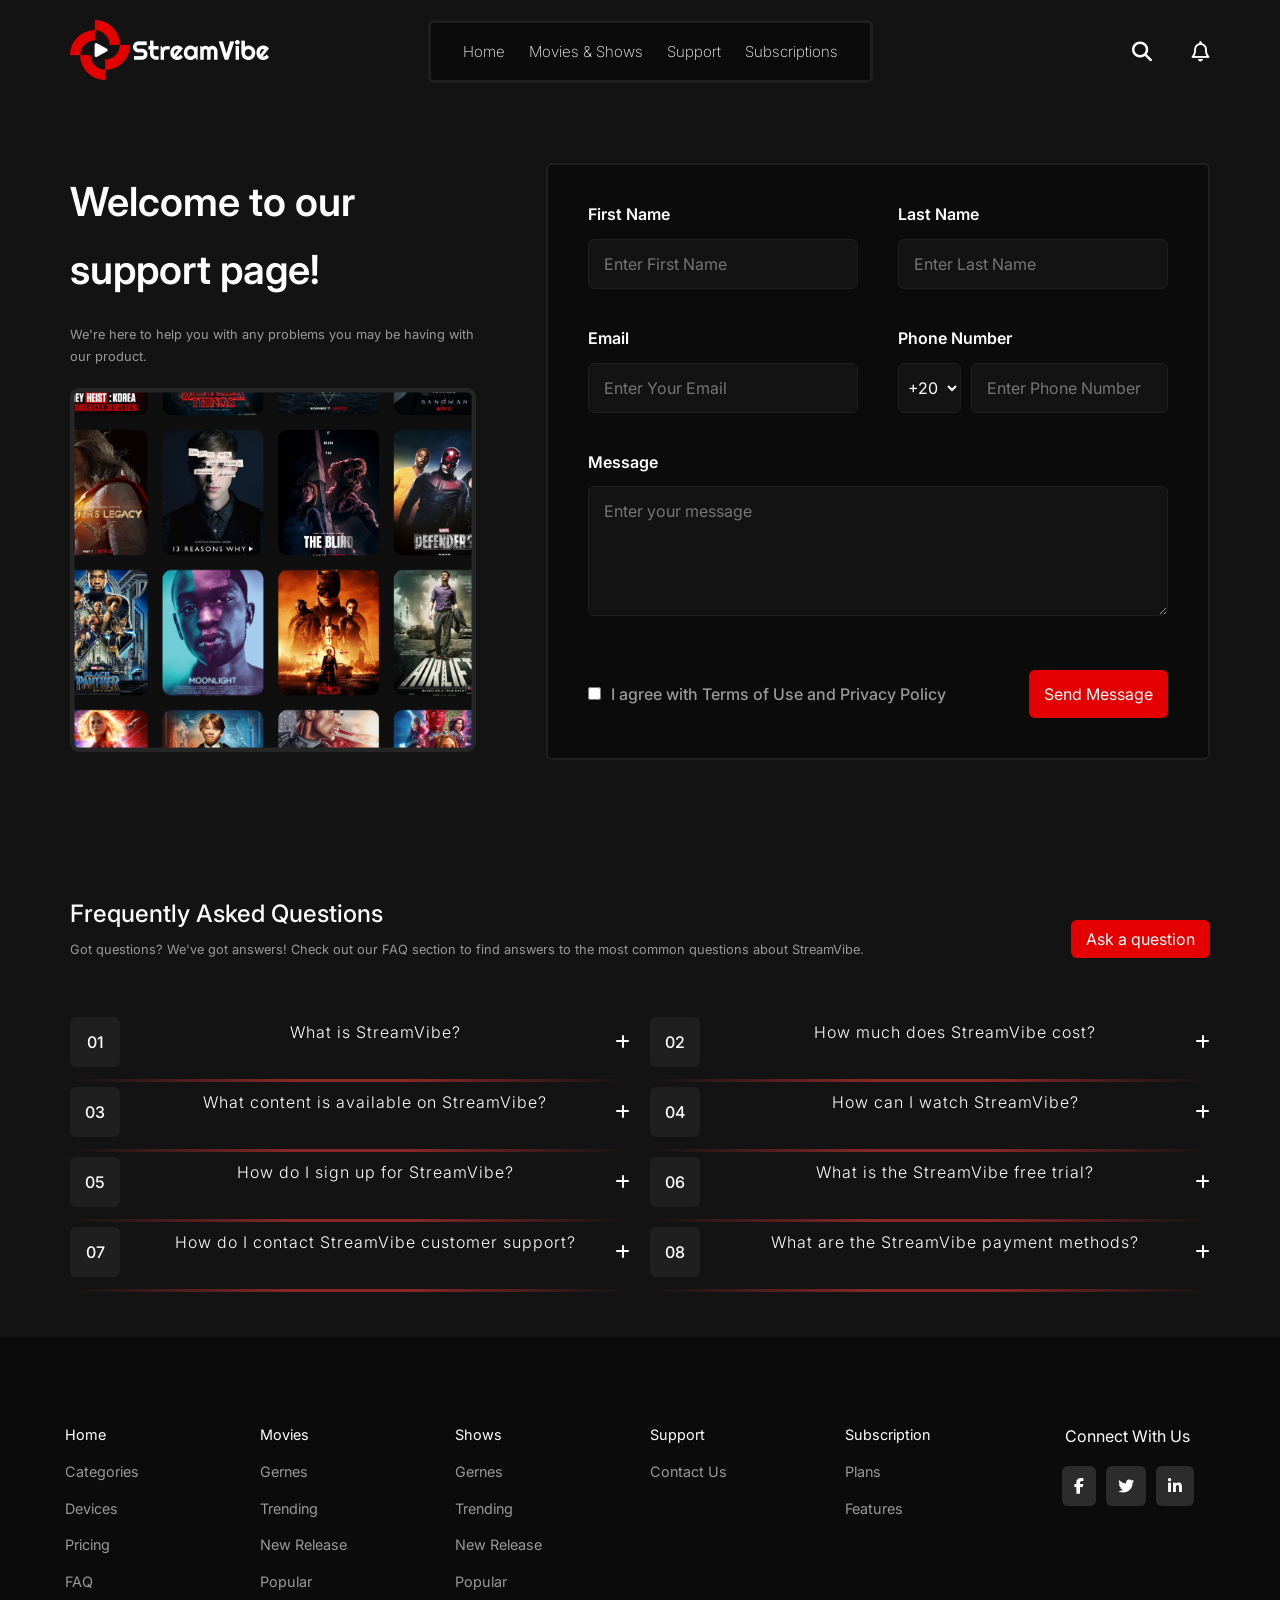
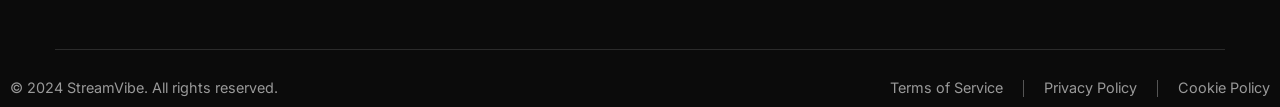
==== support.html @ f5688e4b "files added" ====
<!DOCTYPE html>
<html lang="en">
<head>
    <meta charset="UTF-8">
    <meta name="viewport" content="width=device-width, initial-scale=1.0">
    <title>Suppoert</title>
    <link rel="stylesheet" href="css/normalize.css">
    <link rel="stylesheet" href="css/all.min.css">
    <link rel="stylesheet" href="css/website.css">
    <link rel="preconnect" href="https://fonts.googleapis.com">
<link rel="preconnect" href="https://fonts.gstatic.com" crossorigin>
<link href="https://fonts.googleapis.com/css2?family=Bai+Jamjuree:ital,wght@0,200;0,300;0,400;0,500;0,600;0,700;1,200;1,300;1,400;1,500;1,600;1,700&family=Cairo:wght@200..1000&family=Inter:ital,opsz,wght@0,14..32,100..900;1,14..32,100..900&family=Jomhuria&family=Open+Sans:ital,wght@0,300..800;1,300..800&family=Outfit:wght@100..900&family=Work+Sans:ital,wght@0,100..900;1,100..900&family=Young+Serif&display=swap" rel="stylesheet">
</head>
<body>
    <header class="showes">
        <div class="container">
            <div class="logo">
                <img src="imgs.home&movies/Logo.png" alt="">
            </div>
            <nav>
                <i class="fa-solid fa-bars menu-toggle"></i>
                <ul class="open nav-menu">
                        <i class="fa-solid fa-magnifying-glass"></i>
                        <i class="fa-regular fa-bell"></i>
                    <li><a href="index.html">Home</a></li>
                    <li><a href="showes.html">Movies & Shows</a></li>
                    <li><a href="support.html">Support</a></li>
                    <li><a href="subscribe.html">Subscriptions</a></li>
                </ul>
            </nav>
            <div class="icons">
                <i class="fa-solid fa-magnifying-glass"></i>
                <i class="fa-regular fa-bell"></i>
            </div>
        </div>
    </header>
    <div class="form-pak">
        <div class="container">
            <div class="box-form">
                <h2>Welcome to our support page!</h2>
                <p>We're here to help you with any problems you may be having with our product.</p>
                <img src="images/Sub Container (1).png" alt="">
            </div>
            <div class="form">
                <form action="">
                    <div class="input">
                        <label for="first">First Name</label>
                        <input id="first" type="text" placeholder="Enter First Name">
                    </div>
                    <div class="input">
                        <label for="last">Last Name</label>
                        <input id="last" type="text" placeholder="Enter Last Name">
                    </div>
                    <div class="input">
                        <label for="email">Email</label>
                        <input id="email" type="email" placeholder="Enter Your Email">
                    </div>
                    <div class="input">
                        <label for="phone">Phone Number</label>
                        <div class="tel">
                            <select name="" id="tel">
                                <option value="+20">+20</option>
                                <option value="+1">+1</option>
                                <option value="+44">+44</option>
                                <option value="+33">+33</option>
                                <option value="+49">+49</option>
                                <option value="+81">+81</option>
                            </select>
                            <input id="phone" type="tel" placeholder="Enter Phone Number">
                        </div>
                    </div>
                    <div class="input message">
                        <label for="message">Message</label>
                        <textarea id="message" placeholder="Enter your message"></textarea>
                    </div>
                </form>
                <div class="send">
                    <div class="input">
                        <input type="checkbox" id="checkbox">
                        <label for="checkbox">I agree with Terms of Use and Privacy Policy</label>
                    </div>
                    <button type="submit">Send Message</button>
                </div>
            </div>
        </div>
    </div>
    <div class="asked sup-ask">
        <div class="container">
            <div class="s-container">
                <div class="text">
                    <h3>Frequently Asked Questions</h3>
                    <p>Got questions? We've got answers! Check out our FAQ section to find answers to the most common questions about StreamVibe.</p>
                </div>
                <div class="ask">
                    <a href="">Ask a question</a>
                </div>
            </div>
            <div class="questions">
                <div class="q-box">
                    <div class="info">
                        <h4>What is StreamVibe?</h4>
                        <p>StreamVibe is a streaming service that allows you to watch movies and shows on demand.</p>
                    </div>
                    <div class="icon">
                        <i class="fa-solid fa-plus"></i>
                    </div>
                </div>
                <div class="q-box">
                    <div class="info">
                        <h4>How much does StreamVibe cost?</h4>
                        <p>StreamVibe is a streaming service that allows you to watch movies and shows on demand.</p>
                    </div>
                    <div class="icon">
                        <i class="fa-solid fa-plus"></i>
                    </div>
                </div>
                <div class="q-box">
                    <div class="info">
                        <h4>What content is available on StreamVibe?</h4>
                        <p>StreamVibe is a streaming service that allows you to watch movies and shows on demand.</p>
                    </div>
                    <div class="icon">
                        <i class="fa-solid fa-plus"></i>
                    </div>
                </div>
                <div class="q-box">
                    <div class="info">
                        <h4>How can I watch StreamVibe?</h4>
                        <p>StreamVibe is a streaming service that allows you to watch movies and shows on demand.</p>
                    </div>
                    <div class="icon">
                        <i class="fa-solid fa-plus"></i>
                    </div>
                </div>
                <div class="q-box">
                    <div class="info">
                        <h4>How do I sign up for StreamVibe?</h4>
                        <p>StreamVibe is a streaming service that allows you to watch movies and shows on demand.</p>
                    </div>
                    <div class="icon">
                        <i class="fa-solid fa-plus"></i>
                    </div>
                </div>
                <div class="q-box">
                    <div class="info">
                        <h4>What is the StreamVibe free trial?</h4>
                        <p>StreamVibe is a streaming service that allows you to watch movies and shows on demand.</p>
                    </div>
                    <div class="icon">
                        <i class="fa-solid fa-plus"></i>
                    </div>
                </div>
                <div class="q-box">
                    <div class="info">
                        <h4>How do I contact StreamVibe customer support?</h4>
                        <p>StreamVibe is a streaming service that allows you to watch movies and shows on demand.</p>
                    </div>
                    <div class="icon">
                        <i class="fa-solid fa-plus"></i>
                    </div>
                </div>
                <div class="q-box">
                    <div class="info">
                        <h4>What are the StreamVibe payment methods?</h4>
                        <p>StreamVibe is a streaming service that allows you to watch movies and shows on demand.</p>
                    </div>
                    <div class="icon">
                        <i class="fa-solid fa-plus"></i>
                    </div>
                </div>
            </div>
        </div>
    </div>
    <footer>
        <div class="container">
            <div class="links">
                <a class="active" href="index.html">Home</a>
                <a href="categories.html">Categories</a>
                <a href="devices.html">Devices</a>
                <a href="pricing.html">Pricing</a>
                <a href="faq.html">FAQ</a>
            </div>
            <div class="links">
                <a class="active" href="page0.html">Movies</a>
                <a href="genres.html">Gernes</a>
                <a href="trending.html">Trending</a>
                <a href="new-releases.html">New Release</a>
                <a href="popular.html">Popular</a>
            </div>
            <div class="links">
                <a class="active" href="showes.html">Shows</a>
                <a href="genres.html">Gernes</a>
                <a href="trending.html">Trending</a>
                <a href="new-releases.html">New Release</a>
                <a href="popular.html">Popular</a>
            </div>
            <div class="links">
                <a class="active" href="support.html">Support</a>
                <a href="support.html">Contact Us</a>
            </div>
            <div class="links">
                <a class="active" href="subscribe.html">Subscription</a>
                <a href="plans.html">Plans</a>
                <a href="features.html">Features</a>
            </div>
            <div class="social">
                <p>Connect With Us</p>
                <div class="social-links">
                    <a href=""><i class="fa-brands fa-facebook-f"></i></a>
                    <a href=""><i class="fa-brands fa-twitter"></i></a>
                    <a href=""><i class="fa-brands fa-linkedin-in"></i></a>
                </div>
            </div>
        </div>
        <div class="last-line">
            <div class="text">
                <p>© 2024 StreamVibe. All rights reserved.</p>
            </div>
            <div class="policy">
                <a href="">Terms of Service</a>
                <a href="">Privacy Policy</a>
                <a href="">Cookie Policy</a>
            </div>
        </div>
    </footer>
</body>
<script src="js/main.js"></script>

</html>
---- css/website.css ----
:root {
  --background: #131313;
  --button: #e50000;
  --secondry: #1f1f1f;
  --footer: #0b0b0b;
  --padding-top: 80px;
}
* {
  box-sizing: border-box;
  margin: 0;
  padding: 0;
  
}
body {
  overflow-x: hidden;
  background-color: var(--background);
  min-height: 100vh;
  font-family: "Inter", sans-serif;
}
a {
  text-decoration: none;
}
ul {
  list-style: none;
  margin: 0;
  padding: 0;
}
html {
  scroll-behavior: smooth;
}
.container {
  padding-left: 15px;
  padding-right: 15px;
  margin-left: auto;
  margin-right: auto;
}

@media (min-width: 768px) {
  .container {
    max-width: 750px;
  }
}

@media (min-width: 992px) {
  .container {
    max-width: 970px;
  }
}

@media (min-width: 1200px) {
  .container {
    max-width: 1170px;
  }
}
/* header */
header {
  background-image: url(/imgs.home&movies/Sub\ Container\ \(1\).png);
  min-height: 100vh;
  background-size: cover;
  position: relative;
}
header.showes {
  background-image: none;
  min-height: auto;
  height: auto;
}
header::before {
  content: "";
  position: absolute;
  top: 50%;
  left: 50%;
  transform: translate(-50%, -50%);
  background-image: url(/imgs.home&movies/center.png);
  background-size: cover;
  width: 400px;
  height: 400px;
  animation: rotater infinite 5s linear;
}
header.showes::before {
  display: none;
}
header .container {
  display: flex;
  align-items: center;
  justify-content: space-between;
  flex-wrap: wrap;
  gap: 40px;
}

header .logo {
  margin-top: 20px;
  cursor: pointer;
}

header nav ul {
  background-color: var(--footer);
  display: flex;
  justify-content: center;
  justify-self: center;
  align-items: center;
  margin-top: 20px;
  padding: 10px 20px;
  margin-right: 100px;
  margin-top: 20px;
  border: 3px solid var(--secondry);
  border-radius: 6px;
}
header nav ul li {
  border-radius: 6px;
}

header nav ul li a {
  display: block;
  color: white;
  font-weight: 200;
  font-size: 15px;
  transition: all 0.3s ease;
  padding: 10px 12px;
}
header nav ul li:hover {
  background-color: var(--secondry);
}
header .icons {
  display: flex;
  gap: 40px;
  margin-top: 20px;
  color: white;
  font-size: 20px;
  cursor: pointer;
}
header nav i {
  display: none !important;
}
@media (max-width: 992px) {
  header .container {
    justify-content: center;
    flex-wrap: nowrap;
  }

  header nav ul {
    margin-right: 0;
  }
  header nav ul li a {
    font-size: 13px;
    padding: 5px 8px;
  }
  header .icons {
    font-size: 15px;
    gap: 20px;
  }
}
@media (max-width: 767px) {
  header::before {
    width: 250px;
    height: 250px;
  }
  header .container {
    justify-content: space-between;
    gap: 0;
  }

  header nav i.menu-toggle {
    display: block !important;
    color: white;
    font-size: 24px;
    cursor: pointer;
    background-color: #181717;
    padding: 10px 12px;
    border: 2px solid #444;
    border-radius: 6px;
  }
  header nav i.menu-toggle:hover {
    background-color: #1f1f1f;
  }
  header nav ul i {
    display: flex !important ;
    color: white;
    margin-top: 10px;
    padding-bottom: 20px;
    cursor: pointer;
    font-size: 20px;
  }

  header nav ul.open {
    padding: 0;
  }
  header nav ul.nav-menu {
    display: none;
    position: absolute;
    top: 70px;
    right: 15px;
    flex-direction: column;
    background-color: var(--footer);
    border: 3px solid var(--secondry);
    border-radius: 6px;
    margin: 0;
  }
  header nav ul.nav-menu li:not(:last-child) {
    border-bottom: 2px solid #444;
  }
  header nav ul.nav-menu li {
    text-align: center;
    width: 100%;
    margin: 0;
    padding: 15px 5px;
    border-radius: 0;
  }

  header nav ul.nav-menu li a {
    padding: 10px 16px;
    font-size: 1.2rem;
  }

  header nav ul.nav-menu.active {
    z-index: 10;
    display: flex;
  }

  header .icons {
    display: none;
  }

  header nav ul {
    margin-right: 0;
  }
}
@media (max-width: 400px) {
  header::before {
    animation: none;
  }
}
/* landing */
.landing {
}
.landing .container {
  text-align: center;
  height: 100px;
  /* min-width: 300px; */
}
.landing h2 {
  color: white;
  font-size: 36px;
  letter-spacing: 2px;
  font-weight: 500;
  margin: 0 auto 10px;
  text-wrap: nowrap;
}
.landing p {
  color: #999999;
  font-size: 0.8rem;
  width: 800px;
  line-height: 1.4;
  margin: 0 auto;
}
.btn {
  display: inline-flex;
  background-color: var(--button);
  padding: 10px 14px;
  margin: 10px auto;
  border-radius: 6px;
  gap: 10px;

  i {
    color: white;
  }
  a {
    color: white;
    letter-spacing: 1px;
  }
}

@media (max-width: 950px) {
  .landing h2 {
    text-wrap: wrap;
  }
  .landing p {
    width: 700px;
    font-size: 0.7rem;
  }
}
@media (max-width: 768px) {
  .landing .container {
  }
  .landing p {
    width: 500px;
    font-size: 0.75rem;
  }
  .landing h2 {
    font-size: 28px;
  }
}
@media (max-width: 550px) {
  .landing .container {
    height: 250px;
  }
  .landing p {
    width: 100%;
    font-size: 0.8rem;
  }
  .btn {
    width: 150px;
    a {
      font-size: 0.7rem;
    }
    i {
      font-size: 1rem;
    }
  }
}

/* categories */

.categories {
  padding-top: 150px;
}
.categories .explore {
  display: flex;
  justify-content: space-between;
  align-items: center;
}
.categories .explore .text {
  color: white;

  h3 {
    font-size: 1.5rem;
    margin-bottom: 10px;
  }
  p {
    color: #999999;
    font-size: 1rem;
  }
}
.categories .explore .controls {
  display: flex;
  gap: 5px;
  align-items: center;
  i {
    color: white;
    background-color: #444;
    padding: 7px;
    border-radius: 6px;
    transition: all 0.3s ease;
  }
  i:hover {
    color: var(--button);
    background-color: #1f1f1f;
  }
  span {
    display: flex;
    justify-content: center;
    align-items: center;
    width: 15px;
    height: 3px;
    background-color: #555;
    border-radius: 2px;
  }
  .dot.active {
    background-color: #e50000;
  }
}
.categories .slider-viewport {
  padding-top: var(--padding-top);
  width: 100%;
  overflow: hidden;
}
.categories .slider-viewport .wrapper {
  display: flex;
  transition: transform 0.4s ease;
}
.categories .slider-viewport .wrapper .cat-slider {
  min-width: 100%;
  display: grid;
  grid-template-columns: repeat(auto-fill, minmax(150px, 1fr));
  gap: 50px;

  .card {
    height:fit-content;
    background-color: var(--secondry);
    padding: 15px 10px;
    border-radius: 6px;
    border: 2px solid #2b2b2b;
    cursor: pointer;
    transition: transform 0.3s ease;
    .info {
      margin-top: 10px;
      display: flex;
      justify-content: space-between;
      align-items: center;
      color: white;
      transition: all 0.5s ease;
      h4,
      i {
        font-size: 0.9rem;
      }
      h4 {
        font-weight: 400;
      }
    }
  }
  .card img {
    width: 100%;
    max-height:197px;
    object-fit: cover;
    border-radius: 6px;
    opacity: 0.6;
    transition: opacity 0.3s ease;
  }
  .card:hover {
    transform: translateY(-10px);
    img {
      opacity: 1;
    }
  }
  .card .info:hover {
    transform: translateX(7px);
  }
}
.popular .categories .slider-viewport .wrapper .cat-slider .card .info {
  p {
    background-color: var(--button);
    padding: 5px 10px;
    border-radius: 6px;
    font-size:.8rem;
    text-transform:capitalize;
  }
  h4 {
    font-weight: 500;
    margin-top:5px;
  }
}
.trend .categories .slider-viewport .wrapper .cat-slider .card .info {
  .time , .veiw {
    display:flex;
    align-items:center;
    gap:3px;
    background-color:var(--background) ;
    padding:5px 10px;
    border-radius:40px;
    border: 1px solid #2b2b2b;
    span {
      color:#999999;
      font-size: 0.65rem;
      font-weight:500;
    }
    svg {
      width:18px !important;
      height: 18px !important;
    }
  }
}
.new .categories .slider-viewport .wrapper .cat-slider .card .info {
  display: block;
  text-align:center;
  p {
    color:#999999;
    font-size:.65rem;
    padding:5px 10px ;
    background-color:var(--background);
    border:1px solid #2b2b2b;
    border-radius:40px;
  }
}
.must-watch .categories .slider-viewport .wrapper .cat-slider .card .info {
  .time , .rate {
    display:flex;
    align-items:center;
    gap:3px;
    background-color:var(--background) ;
    padding:5px 10px;
    border-radius:40px;
    border: 1px solid #2b2b2b;
    span {
      color:#999999;
      font-size: 0.6rem;
      font-weight:500;
    }
  }
  .time svg {
    width:15px !important;
    height: 15px !important;
  }
   .rate svg {
    width:45px !important;
    height: 15px !important;
  }
}
@media (max-width: 992px) {
  .categories .explore {
    flex-direction: column;
    align-items: center;
    gap: 16px;
    .text {
      text-align: center;
    }
    .controls {
      i {
        font-size: 30px;
      }
      .dot {
        width: 150px;
      }
    }
  }

  .categories .slider-viewport {
    padding-top: 24px;
  }

  .categories .slider-viewport .wrapper .cat-slider {
    grid-template-columns: repeat(2, minmax(0, 1fr));
    gap: 24px;
  }
}

@media (max-width: 576px) {
  .categories .container {
    padding-inline: 12px;
  }

  .categories .explore h3 {
    font-size: 1.1rem;
  }

  .categories .explore p {
    font-size: 0.85rem;
  }

  .categories .explore .controls {
    align-self: stretch;
    justify-content: space-between;
  }

  .categories .slider-viewport .wrapper .cat-slider {
    grid-template-columns: 1fr;
    gap: 16px;
  }

  .categories .explore .controls i {
    padding: 5px;
    font-size: 1.5rem;
  }

  .categories .explore .controls .dot {
    width: 100px;
  }
}

/* experience */
.experience {
  padding-top: var(--padding-top);
}
.experience h3 {
  color: white;
  font-size: 1.5rem;
  margin-bottom: 20px;
}
.experience p.first {
  color: #999999;
  font-size: 0.8rem;
  line-height: 1.6;
  max-width: 800px;
  margin-bottom: 20px;
}
.experience .devices {
  display: grid;
  grid-template-columns: repeat(auto-fill, minmax(300px, 1fr));
  gap: 20px;
  margin-top: 90px;
}
.experience .devices .device {
  background: radial-gradient(
    circle at top right,
    rgba(150, 0, 0, 0.15) 0%,
    rgba(0, 0, 0, 1) 35%,
    rgba(0, 0, 0, 1) 90%
  );
  border-radius: 6px;
  display: flex;
  flex-direction: column;
  justify-content: flex-start;
  height: 180px;
  border: 1px solid #2b2b2b;
  transition: all 0.8s ease;
}
.experience .devices .device .icon-label {
  display: flex;
  align-items: center;
  gap: 15px;
  padding: 20px;
  h4 {
    color: white;
  }
  svg {
    background-color: var(--secondry);
    padding: 5px;
    border-radius: 6px;
  }
}
.experience .devices .device p {
  color: #999999;
  padding: 20px;
  font-size: 0.8rem;
}
.experience .devices .device:hover {
  transform: translateY(-10px);
  background:
    /* طبقة لمعان خفيفة */
    linear-gradient(
      135deg,
      rgba(255, 255, 255, 0.12) 0%,
      rgba(255, 255, 255, 0.02) 35%,
      rgba(0, 0, 0, 0) 60%
    ),
    linear-gradient(145deg, #02040a 0%, #050816 35%, #061a2e 70%, #000000 100%);
}
@media (max-width: 665px) {
  .experience .devices {
    grid-template-columns: 400px;
    justify-content: center;
  }
}
@media (max-width: 450px) {
  .experience .devices {
    grid-template-columns: 1fr;
    justify-content: center;
  }
}

/* asked */
.asked {
  padding-top: var(--padding-top);
}
.asked .s-container {
  display: flex;
  justify-content: space-between;
  align-items: center;
}
.asked .s-container h3 {
  color: white;
  font-weight: 500;
  font-size: 1.5rem;
  margin-bottom: 15px;
}
.asked .s-container p {
  color: #999999;
  font-size: 0.8rem;
  margin-bottom: 20px;
}
.asked .s-container .ask a {
  display: flex;
  align-items: center;
  justify-content: center;
  background-color: var(--button);
  color: white;
  padding: 10px 15px;
  border-radius: 6px;
  cursor: pointer;
  transition: 0.5s ease;
}
.asked .s-container .ask a:hover {
  background-color: #af0101;
}
@media (max-width: 992px) {
  .asked .s-container .text {
    max-width: 500px;
  }
}
@media (max-width: 768px) {
  .asked .s-container {
    flex-direction: column;
    text-align: center;
    gap: 20px;
    .ask a {
      margin-bottom: 10px;
    }
  }
}
.questions {
  padding-top: 40px;
  display: grid;
  grid-template-columns: repeat(auto-fill, minmax(400px, 1fr));
  gap: 20px;
}
.questions .q-box {
  display: flex;
  justify-content: space-between;
  align-items: center;
  counter-increment: ask;
  position: relative;
}
.questions .q-box h4 {
  color: white;
  font-size: 1rem;
  font-weight: 300;
  letter-spacing: 1px;
  margin-bottom: 20px;
}
.questions .q-box p {
  color: #999999;
  font-size: 0.8rem;
  line-height: 1.6;
  max-width: 400px;
  display: none;
  transition: display 0.5s ease;
}
.questions .q-box::before {
  content: "0" counter(ask);
  display: flex;
  justify-content: center;
  align-items: center;
  width: 30px;
  height: 30px;
  color: white;
  font-weight: 500;
  margin-right: 15px;
  background-color: var(--secondry);
  padding: 10px;
  border-radius: 6px;
}
.questions .q-box .icon i {
  color: white;
  cursor: pointer;
}
.questions .q-box::after {
  content: "";
  position: absolute;
  left: 0;
  bottom: -15px;
  width: 100%;
  height: 3px;
  background: linear-gradient(
    90deg,
    rgba(255, 0, 0, 0) 0%,
    rgba(255, 60, 60, 0.5) 40%,
    rgba(255, 60, 60, 0.5) 60%,
    rgba(255, 0, 0, 0) 100%
  );
}
@media (max-width: 992px) {
  .questions {
    grid-template-columns: repeat(auto-fill, minmax(300px, 1fr));
    justify-content: center;
  }
}
@media (max-width: 600px) {
  .questions {
    grid-template-columns: 1fr;
    justify-content: center;
  }
}

/* plans */
.choose-plan {
  padding-top: var(--padding-top);
}
.s_container {
  display: flex;
  justify-content: space-between;
  align-items: center;
  gap: 30px;
}
.s_container .text h3 {
  color: white;
  font-size: 1.5rem;
  font-weight: 500;
  padding-bottom: 20px;
}
.s_container .text p {
  color: #999999;
  font-size: 0.9rem;
  line-height: 1.6;
  max-width: 100%;
}
.s_container .mon-yer {
  display: flex;
  gap: 10px;
  background-color: rgb(14, 14, 14);
  color: white;
  padding: 10px 15px;
  border-radius: 6px;
  border: 1px solid #323232;
}
.s_container .mon-yer p {
  padding: 7px 14px;
  cursor: pointer;
}
p.active {
  background-color: var(--secondry);
  border-radius: 6px;
}
.plans {
  display: grid;
  grid-template-columns: repeat(auto-fill, minmax(300px, 1fr));
  gap: 20px;
}
.plans .plan {
  margin-top: 30px;
  perspective: 1000px;
  height: 300px;
  margin-bottom: 30px;
}
.plan-inner {
  position: relative;
  width: 100%;
  height: 100%;
  transform-style: preserve-3d;
  transition: transform 0.6s ease;
}
.plan-inner .front {
  background-color: #1a1a1a;
}
.plan-inner .back {
  background-color: var(--secondry);
}
.plan-inner .front,
.plan-inner .back {
  position: absolute;
  inset: 0; /* top/right/bottom/left = 0 */
  backface-visibility: hidden;
  padding: 20px;
  box-sizing: border-box;
  display: flex;
  flex-direction: column;
  gap: 20px;
  h4 {
    color: white;
    font-weight: 500;
    font-size: 1.3rem;
  }
  p {
    color: #999999;
    font-size: 0.8rem;
    line-height: 1.6;
    flex-grow: 1;

    span {
      color: white;
      font-size: 1.3rem;
    }
  }
  .choose {
    display: flex;
    justify-content: space-evenly;
    align-items: center;

    /* links */
    a:first-child {
      color: white;
      background-color: #151515;
      padding: 10px 7px;
      border-radius: 6px;
      border: 1px solid #444;
      transition: all 0.3s ease;
    }
    a:first-child:hover {
      background-color: var(--secondry);
    }
    a:last-child {
      background-color: var(--button);
      padding: 10px 5px;
      color: white;
      border-radius: 6px;
      display: flex;
      transition: all 0.3s ease;
    }
    a:last-child:hover {
      background-color: #af0101;
    }
  }
}
.plan-inner .back {
  transform: rotateY(180deg);
  /* عشان يبقى معموله فليب عطول ورا  */
}
.plan-inner.flipped {
  transform: rotateY(180deg);
  /* الكلاس اللى هيتضاف لما ادوس على الزرار */
}

@media (max-width: 665px) {
  .s_container {
    flex-direction: column;
    text-align: center;
    margin-bottom: 30px;
  }
  .plans {
    grid-template-columns: 400px;
    justify-content: center;
  }
}
@media (max-width: 450px) {
  .plans {
    grid-template-columns: 1fr;
    .plan {
      height: 350px;
    }
  }
  .choose {
    flex-direction: column;
    gap: 10px;
  }
}

/* free trial */
.free {
  padding-top: var(--padding-top);
  padding-bottom: var(--padding-top);

}
.trial {
  background-image: url(/imgs.home&movies/888.png);
  background-size: cover;
  height: 180px;
  display: flex;
  justify-content: space-evenly;
  align-items: center;
  width: 100%;
  padding: 20px;
  border: 1px solid #2b2b2b;
  border-radius: 8px;
}
.trial .text {
  color: white;
  h3 {
    font-size: 2rem;
    font-weight: 500;
    margin-bottom: 10px;
  }
  p {
    color: #999999;
    font-size: 0.9rem;
  }
}
.trial .start {
  background-color: var(--button);
  width: fit-content;
  padding: 10px 15px;
  border-radius: 6px;
  transition: all 0.3s ease;
  a {
    color: white;
    display: flex;
  }
}
.trial .start:hover {
  background-color: #af0101;
}
@media (max-width: 992px) {
  .trial {
    flex-direction: column;
  }
}
@media (max-width: 500px) {
  .trial {
    flex-direction: column;
    align-items: center;
    height: 100%;
    .text h3 {
      font-size: 1.5rem;
    }
    .text p {
      font-size: 0.8rem;
    }
    .start {
      padding: 5px 10px;
      margin-top: 10px;
      width: fit-content;
      a {
        font-size: 0.8rem;
      }
    }
  }
}

/* footer */
footer {
  background-color: var(--footer);
  padding-top: var(--padding-top);
}
footer .container {
  padding: 10px;
  display: grid;
  grid-template-columns: repeat(auto-fill, minmax(150px, 1fr));
  gap: 20px;
  position: relative;
}
footer .container::after {
  content: "";
  position: absolute;
  width: 100%;
  height: 1px;
  background-color: #2b2b2b;
  bottom: -50px;
}
footer .container .links {
  display: flex;
  flex-direction: column;
  gap: 20px;
  a.active {
    color: white;
  }
  a {
    color: #999999;
    font-size: 0.9rem;
  }
}
footer .container .social {
  display: flex;
  flex-direction: column;
  align-items: center;
  gap: 20px;
  p {
    color: white;
  }
  .social-links {
    display: flex;
    gap: 10px;
    i {
      color: white;
      background-color: #2c2c2c;
      padding: 12px;
      border-radius: 6px;
      transition: all 0.3s ease;
    }
  }
}
footer .container .social .social-links .fa-facebook-f:hover {
  background-color: #3b5998;
}
footer .container .social .social-links .fa-twitter:hover {
  background-color: #1da1f2;
}
footer .container .social .social-links .fa-linkedin-in:hover {
  background-color: #0077b5;
}

@media (max-width: 1115px) {
  footer .container {
    grid-template-columns: repeat(auto-fill, minmax(300px, 1fr));
  }
}
@media (max-width: 655px) {
  footer .container {
    grid-template-columns: repeat(auto-fill, minmax(150px, 1fr));
  }
}
@media (max-width: 355px) {
  footer .container {
    grid-template-columns: 1fr;
    text-align: center;
  }
}

/* last line */
.last-line {
  padding-top: var(--padding-top);
  display: flex;
  justify-content: space-between;
  padding-bottom: 10px;
  margin: 0 10px;
  .text {
    color: #999999;
    font-size: 0.9rem;
  }
  .policy {
    display: flex;
    gap: 20px;
    a {
      color: #999999;
      font-size: 0.9rem;
    }
  }
  .policy a:nth-child(2),
  .policy a:nth-child(3) {
    border-left: 1px solid #555;
    padding-left: 20px;
  }
}
@media (max-width: 600px) {
  .last-line {
    flex-direction: column;
    gap: 20px;
  }
}

/* second page */
/* hero */
.hero {
  padding-top: var(--padding-top);
}
.hero .container {
  position: relative;
  /* width: 100%; */
  display: flex;
  justify-content: center;
}
.hero-slider {
  overflow: hidden;
  width: 100%;
  height: 100vh;
}
.hero-wrapper {
  display: flex;
  width: 100%;
  height: 100%;
  transition: transform 0.5s ease;
}
.hero-wrapper .slide {
  flex: 0 0 100%;
  height: 100%;
  position: relative;
}
.hero-wrapper .slide img {
  width: 100%;
  height: 100%;
  object-fit: cover;
}

.hero .slide .content {
  position: absolute;
  bottom: 50px;
  left: 50%;
  transform: translateX(-50%);
  width: 90%;
  max-width: 900px;
  text-align: center;
  display: flex;
  flex-direction: column;
  align-items: center;
  justify-content: center;
}
.hero .slide .content h2 {
  color: white;
  font-size: 2rem;
  margin-bottom: 10px;
  font-weight: 500;
}
.hero .slide .content p {
  color: #999999;
  font-size: 0.9rem;
  line-height: 1.6;
}
.hero .slide .content .play {
  display: flex;
  align-items: center;
  gap: 15px;
  margin-top: 20px;
  margin-bottom: 20px;
  .btn {
    padding: 0;
  }
  a {
    display: flex;
    align-items: center;
    justify-content: center;
    background-color: var(--button);
    color: white;
    padding: 10px 15px;
    border-radius: 6px;
    transition: all 0.3s ease;
  }
  i {
    color: white;
    font-size: 15px;
    cursor: pointer;
    background-color: #151515;
    padding: 10px;
    border-radius: 6px;
    border: 1px solid #1d1d1d;
  }
}
.hero .arrows {
  position: absolute;
  bottom: 20px;
  width: 100%;
  display: flex;
  justify-content: space-around;
  i {
    color: white;
    background-color: #151515;
    padding: 10px;
    border-radius: 6px;
    border: 1px solid #1d1d1d;
    cursor: pointer;
  }
}
.hero .dots {
  display: flex;
  gap: 10px;
  justify-content: center;
  align-items: center;
  span {
    width: 15px;
    height: 3px;
    background-color: #555;
    border-radius: 2px;
  }
  span.active {
    background-color: #e50000;
  }
}
@media (max-width: 560px) {
  .hero .slide .content p {
    display: none;
  }
  .hero .slide .content h2 {
    font-size: 1.2rem;
    width: 100%;
  }
  .hero .slide .content .play {
    flex-direction: column;
    .btn a {
      font-size: 0.8rem;
      width: 100%;
    }
    .icons {
      display: flex;
      flex-direction: row !important;
      gap: 10px;
    }
  }
}

/* next page */

.movies {
  padding-top: var(--padding-top);
  padding-right: 20px;
  padding-left: 20px;
}
.movies .main {
  border-radius: 6px;
  border: 1px solid #2b2b2b;
  position: relative;
}
.movies .main .categories {
  padding: 60px 15px 30px;
}
.movies .main::before {
  content: "movies";
  position: absolute;
  text-align: center;
  display: flex;
  align-items: center;
  justify-content: center;
  width: 90px;
  height: 40px;
  background-color: var(--button);
  border-radius: 6px;
  color: white;
  top: -20px;
  left: 40px;
}

.Showes {
  padding-top: var(--padding-top);
    padding-right: 20px;
  padding-left: 20px;
}
.Showes .showes {
  border-radius: 6px;
  border: 1px solid #2b2b2b;
  position: relative;
}
.Showes .showes .categories {
  padding-top: 60px;
  padding-bottom: 30px;
}
.Showes .showes::before {
  content: "showes";
  position: absolute;
  text-align: center;
  display: flex;
  align-items: center;
  justify-content: center;
  width: 90px;
  height: 40px;
  background-color: var(--button);
  border-radius: 6px;
  color: white;
  top: -20px;
  left: 40px;
}

/* page0*/
.landing-0 {
  padding-top: var(--padding-top);
}
.landing-0 .container {
  text-align: center;
}
.kantara img {
  width: 100%;
  height: 100%;
  object-fit: cover;
  border-radius: 6px;
}
.kantara {
  position: relative;
}

.kantara .content {
  position: absolute;
  inset: auto 40px 40px 40px; /* بدل left و width */
  display: flex;
  flex-direction: column;
  align-items: center;
  gap: 12px;
  text-align: center;
}
.kantara .content h2 {
  color: white;
  font-size: 2rem;
  margin-bottom: 10px;
  font-weight: 500;
}
.kantara .content p {
  color: #999999;
  font-size: 0.9rem;
  line-height: 1.6;
}
.kantara .content .play {
  display: flex;
  align-items: center;
  gap: 15px;
  margin-top: 20px;
  margin-bottom: 20px;
  .btn {
    padding: 0;
  }
  a {
    display: flex;
    align-items: center;
    justify-content: center;
    background-color: var(--button);
    color: white;
    padding: 10px 15px;
    border-radius: 6px;
    transition: all 0.3s ease;
  }
  i {
    color: white;
    font-size: 15px;
    cursor: pointer;
    background-color: #151515;
    padding: 10px;
    border-radius: 6px;
    border: 1px solid #1d1d1d;
  }
}
@media (max-width: 600px) {
  .kantara img {
    height: 400px;
  }
  .kantara p {
    display: none;
  }
  .kantara h2 {
    font-size: 1rem;
    width: 100%;
  }
  .kantara .content .play {
    flex-direction: column;
    .btn a {
      font-size: 0.8rem;
      width: 100%;
    }
  }
}

/* Content */
.Content {
  padding-top:var(--padding-top) ;
}
.Content .container{
  display: flex;
  justify-content: space-around;
  gap: 40px;
}

.left .description{
  background-color: #1A1A1A;
  padding: 20px;
  border-radius: 6px;
  border: 0.5px solid #2b2b2b;
  h3{
    color: #999999;
    font-size: 0.8rem;
    line-height: 1.6;
    margin-bottom: 20px;
    font-weight: 400;
  }
  p{
    color: white;
    font-size: 1rem;
    font-weight: 400;
    line-height: 1.6;
  }
}
.cast{
  padding: 30px;
  background-color: #1A1A1A;
  margin-top: 10px;
    border: 0.5px solid #2b2b2b;
  border-radius: 6px;
  .head{
    display: flex;
    align-items: center;
    justify-content: space-between;
    h3{
      color: #999999;
      font-size: 0.9rem;
      line-height: 1.6;
      margin-bottom: 20px;
      font-weight: 400;
    }
    .arrows{
      display: flex;
      gap: 10px;
      i{
        color: white;
        background-color: #151515;
        padding: 10px;
        border-radius: 50%;
        border: 1px solid #2b2b2b;
        cursor: pointer;
      }
    }
  }
  .actors{
    text-align: center;
    padding-top: 10px;
    display: flex;
    justify-content: center;
    gap: 10px;
    flex-wrap: wrap;
    img{
      width: 80px;
    }
  }
}
.review{
    padding: 20px;
  background-color: #1A1A1A;
  margin-top: 10px;
    border: 0.5px solid #2b2b2b;
  border-radius: 6px;
  .f-line{
    display: flex;
    justify-content: space-between;
    align-items: center;
    h3{
      color: #999999;
      font-size: 1rem;
      line-height: 1.6;
      margin-bottom: 20px;
      font-weight: 400;
    }
    .add{
      background-color:#141414 ;
      padding: 12px;
      border: 1px solid #2b2b2b;
      border-radius: 6px;
      color: white;
    }
  }
 
}


.s-line {
  padding-top: 30px;
}
.s-slider{
  overflow: hidden;
}

.s-wrapper {
  display: flex;
  transition: transform 0.5s ease-in-out;
}

.cont {
  min-width: 100%;
  display: flex;
  justify-content: center;
  gap: 30px;
}


.box {
  max-width: 350px;
  flex: 1;
  background-color: #0F0F0F;
  border-radius: 6px;
  padding: 30px 10px;
  border: 1px solid #2b2b2b;
.name-rate {
  display: flex;
  justify-content: space-between;
  align-items: center;
  margin-bottom: 20px;
  .rate{
    background-color: #141414;
    padding: 5px 7px;
    border-radius: 20px;
    border: 1px solid #2b2b2b;
    display: flex;
    align-items: center;
    justify-content: center;
    gap: 5px;

    span{
      color: #999999;
      font-size: 0.9rem;
    }

    .stars i{
      color: #e50000;
    }

.four-half i:last-child{
  background: linear-gradient(to right, #e50000 50%, #ccc 50%);
  -webkit-background-clip: text;
  -webkit-text-fill-color: transparent;  }
.four i:last-child{
  color: #ccc;
 }
.three i:nth-child(4) , .three i:nth-child(5) {
  color: #ccc;
 }
}
.name{
   h3{
  color: white;
  font-weight:300;
  margin-bottom: 5px;
}
span{
  color: #999999;
  font-size: 0.9rem;
}
}
  
}
.text{
  p{
    color: #999999;
    font-size: 1rem;
    line-height: 1.6;
  }
}
}

.review .switch{
  padding-top: 40px;
  display: flex;
  justify-content: center;
  align-items: center;
  gap: 5px;
  span{
    background-color: #333333;
    width: 15px;
    height: 3px;
    border-radius: 20px;
    display: flex;
    
  }
  span.active{
    background-color: #e50000;
}
i{
  color: #999999;
  background-color: #141414;
  padding: 10px;
  border-radius: 50%;
  border: 1px solid #2b2b2b;
  cursor: pointer;
}
}

.right{
  max-width: 300px;
  display: flex;
  flex-direction: column;
  height:fit-content;
    background-color: #1A1A1A;
padding: 30px;
border-radius: 6px;
border: 0.5px solid #2b2b2b;
.released{
  .year{
    display: flex;
    gap: 5px;
color: #999999;
h4{
  font-weight: 400
}
  }
  span{
    display: block;
    color: white;
    margin-top: 10px;
    font-weight: 400;
    font-size: 0.9rem;
  }
}
.available{
  padding-top: 30px;
  .language{
    display: flex;
    gap: 5px;
color: #999999;
h4{
  font-weight: 400
}
  }
.languages{
  span{
    color: white;
    display: inline-block;
    font-weight: 300;
    font-size: 0.9rem;
    padding: 5px;
    background-color:#141414;
    border: 1px solid #2b2b2b;
    border-radius: 6px;
    margin-top: 10px;
  }
}
}
.rating{
  padding-top: 30px;
  .rate-t{
    margin-bottom: 10px;
    display: flex;
    gap: 5px;
    color: #999999;
    h4{
      font-weight: 400
    }
  }
  .ratings{
    display: flex;
    justify-content: space-between;
    gap: 10px;
    .Box{
      background-color: #141414;
      padding: 10px;
      border: 1px solid #2b2b2b;
      border-radius: 6px;
      h4{
        color: white;
        font-weight: 400;
        font-size: 0.8rem;
        margin-bottom: 10px;
      }
      .inner{
        display: flex;
        max-width: 100px;
        justify-content: space-between;
        font-size: 0.8rem;
        .stars{
          display: flex;
          gap: 2px;
        }
         .stars i{
          color: #e50000;
        }
        span{
          color: #999999;
          margin-left: 5px;
        }
        .four i:last-child{
  color: #ccc;
 }
 .four-half i:last-child{
  background: linear-gradient(to right, #e50000 50%, #ccc 50%);
  -webkit-background-clip: text;
  -webkit-text-fill-color: transparent;  }
      }

    }
  }
  .gernes{
    padding-top: 30px;
    .gerne{
      display: flex;
      gap: 5px;
      color: #999999;
      h4{
        font-weight: 400
      }
    }
    .types{
      margin-top: 10px;
      display: flex;
      gap: 10px;
      span{
        color: white;
        font-weight: 300;
        font-size: 0.9rem;
        background-color: #141414;
        padding: 5px;
        border: 1px solid #2b2b2b;
        border-radius: 6px;
      }
    }
  }
  .director{
    padding-top: 30px;
    h3{
      color: #999999;
      font-weight: 400;
      margin-bottom: 10px;
      font-size: 0.9rem;
    }
    .shetty{
      background-color: #141414;
      display: flex;
      align-items: center;
      gap: 10px;
      padding: 5px 10px;
      border-radius: 6px;
      border: 1px solid #2b2b2b;
      .image img{
        width: 80px;
      }
      .name{
        h4{
          color: white;
          font-weight: 400;
          font-size: 0.8rem;
        }
        span{
          color: #999999;
          font-size: 0.8rem;
        }
      }
    }
  }
  .music{
        padding-top: 30px;
    h3{
      color: #999999;
      font-weight: 400;
      margin-bottom: 10px;
      font-size: 0.9rem;
    }
    .lok{
       background-color: #141414;
      display: flex;
      align-items: center;
      gap: 10px;
      padding: 5px 10px;
      border-radius: 6px;
      border: 1px solid #2b2b2b;
      .image img{
        width: 80px;
      }
      .name{
        h4{
          color: white;
          font-weight: 400;
          font-size: 0.8rem;
        }
        span{
          color: #999999;
          font-size: 0.8rem;
        }
      }
    }
  }
}
}
@media (max-width: 992px) {
  .Content .container {
    flex-direction: column;
  }

  .left,
  .right {
    max-width: 100%;
  }

  .right {
    margin-top: 20px;
  }
  .cast .actors {
    flex-wrap: wrap;
  }
    .actors img {
    width: 70px;
  }
  .cont{
    gap: 20px;
  }
   .shetty , .lok{
    width: fit-content;
    text-align: center;
   }
   .ratings{
    justify-content: center !important;
   }

}
@media (max-width: 768px) {
  .cont {
    flex-direction: column;
    gap: 15px;
    align-items: center;
  }

  .box {
    max-width: 100%;
  }
  .name-rate{
    flex-wrap: wrap;
  }
}
@media (max-width: 400px){

  .name-rate{
    flex-direction: column;
    gap: 10px;
    .rate{
      flex-direction: column;
    }
  }
   .f-line{
    flex-direction: column;
   }
   .ratings{
    flex-direction: column;
    gap: 20px;
   }
      .shetty , .lok{
    width: 100%;
    flex-direction: column;
    
   }
}
@media (max-width: 576px) {
  .cast,
  .review,
  .right,
  .left .description {
    padding: 15px;
  }

  .box {
    padding: 20px 10px;
  }
}

/* additional edit  */
.left {
  flex: 2 !important;
  min-width: 0 !important;
}

.right {
  flex: 1 !important;
  min-width: 0 !important;
}
/* page open */
.grid{
  position: relative;
  &::before {
    content: "";
    position: absolute;
    top: 0;
    left: 0;
    width:100%;
    height: 100%;
    background-image: linear-gradient(to top, #131313, #1313137e, #13131323, transparent, transparent);
  }
  p {
    max-width:80%;
  }
}
.season {
  background-color:#1A1A1A;
  border: 0.5px solid #2b2b2b;
  border-radius: 6px;
  padding: 25px;
  margin-bottom: 10px;
  h2 {
    color: white;
    font-size: 1.35rem;
    line-height: 1.6;
    margin-bottom: 20px;
    font-weight: 600;
  }
}
.season .sea {
  background-color:#0F0F0F;
  border: 0.5px solid #2b2b2b;
  border-radius: 6px;
  padding: 20px;
  .name {
    display:flex;
    justify-content: space-between;
    align-items: center;
    h3 {
      color: white;
      font-size: 1.25rem;
      font-weight: 500;
      span {
        color: #888888;
        font-size: 0.95rem;
        margin-left:10px;
      }
    }
    .svg {
      background-color: #141414;
      width: 40px;
      height: 40px;
      display: flex;
      justify-content:center;
      align-items: center;
      border-radius: 50%;
      border: 1px solid #2b2b2b;
      cursor: pointer;
      transition: all 0.3s ease;
      svg {
        stroke:#999999;
      }
      &:hover {
        background-color: #0F0F0F;
        border-color:white;
        svg {
          stroke: white;
        }
      }
    }
  }
  .episodes {
    display: none;
  }
}
.season .sea:not(:last-child) {
  margin-bottom: 20px;
}
.sea.active {
  .name {
    margin-bottom:20px;
  }
  .svg svg {
    transform:rotate(180deg);
  }
  .episodes {
    display:block;
  }
}
.sea .ep {
  display: flex;
  align-items: center;
  gap: 20px;
  border-top: 0.5px solid #2b2b2b;
  padding: 20px 0;
  .image {
    display:flex;
    align-items: center;
    gap:10px;
    span {
      color: #999999;
      font-size: 1.2rem;
      font-weight: 700;
    }
  }
  .info {
    display:flex;
    flex-wrap:wrap;
    align-items: center;
    gap: 10px;
    h4 {
      flex:1;
      color: white;
      font-size: 1.1rem;
      font-weight: 500;
    }
    .time {
      background-color: #141414;
      padding:8px 10px;
      color:#999999;
      font-size: 0.9rem;
      font-weight:500;
      border:1.5px solid #2b2b2b;
      border-radius: 10px;
      display:flex;
      justify-content:center;
      align-items:center;
      gap:5px;
    }
    p {
      flex-basis: 100%;
      line-height: 1.6;
      color: #999999;
      font-size: 1rem;
    }
  }
}
@media (max-width: 768px) {
  .sea .ep {
    flex-direction:column;
    align-items: flex-start;
    .image {
      flex-direction:row-reverse;
    }
    .info {
      flex-direction:column-reverse;
      align-items: flex-start;
      p {
        display:none;
      }
    }
  }
}
/*support page*/
.form-pak{
  padding-top: var(--padding-top);
  padding-bottom: 60px;
}
.form-pak .container {
  display:flex;
  align-items:center;
  gap:40px
}
.form-pak .container .box-form {
  flex-basis:calc(40% - 20px);
  padding-right: 30px;
  h2 {
    font-size: 2.5rem;
    line-height:1.7;
    font-weight:600;
    color:white;
  }
  p {
    font-size:.8rem;
    color: #999999;
    line-height:1.7;
    margin: 20px 0;
  }
  img {
    max-width:100%;
  }
}
.form-pak .container .form {
  flex-basis:calc(60% - 20px);
  background-color:var(--footer);
  padding:40px;
  border: 2px solid var(--secondry);
  border-radius:6px;
  input, textarea {
    width: 100%;
    padding:15px;
    background-color:var(--background);
    border:1px solid var(--secondry);
    border-radius:6px;
    color:white;
  }
}
.form-pak .container .form form {
  display:flex;
  align-items:center;
  flex-wrap: wrap;
  gap:40px;
}
.form-pak .container .form form .input {
  flex-basis: calc(50% - 20px);
}
.form-pak .container .form form .input.message {
  flex-basis: 100%;
  textarea {
  height: 130px;
  }
}
.form-pak .container .form .input label {
    display:block;
    color:white;
    font-size:1rem;
    font-weight:600;
    margin-bottom: 15px;
}
.form-pak .container .form form .input .tel {
  display:flex;
  gap:10px;
  input {
    flex:1;
  }
  select {
    padding:5px;
    background-color:var(--background);
    border:1px solid var(--secondry);
    border-radius:6px;
    color:white;
  }
}
.form-pak .container .form .send {
  display:flex;
  justify-content: space-between;
  align-items: center;
  width:100%;
  margin-top: 50px;
  .input {
    display:flex;
    align-items: center;
    gap:10px;
    input {
      width: fit-content;
      background-color:var(--background);
      border:1px solid var(--secondry);
      border-radius:6px;
      color:white;
    }
    label {
      display:block;
      color:#999999;
      font-size:1rem;
      font-weight:500;
      margin-bottom: 0;
    }
  }
  button {
    background-color: var(--button);
    color: white;
    padding: 15px;
    border-radius: 6px;
    transition: all 0.3s ease;
    border: none;
    cursor: pointer;
    &:hover {
      background-color: #af0101;
    }
  }
}
@media (max-width: 992px) {
  .form-pak .container {
    flex-direction: column;
    align-items: stretch;
  }
  .form-pak .container .box-form,
  .form-pak .container .form {
    flex-basis: 100%;
  }
}
@media (max-width: 768px) {
  .form-pak .container .form form ,
  .form-pak .container .form .send {
    flex-direction: column;
    align-items: stretch;
    button {
      margin-top: 20px;
    }
  }
  .form-pak .container .form form .input {
    flex-basis:100%;
    input {
      flex:1;
    }
  }
}
.sup-ask {
  padding-bottom:60px;
}
/* subscribe page */
.table {
  padding: var(--padding-top) 0;
  .text {
    margin-bottom: 30px;
    h3 {
      color:white;
      font-size: 2rem;
      font-weight:600;
      margin-bottom:10px
    }
    p {
      max-width:95%;
      color: #999999;
      font-size: 0.93rem;
      line-height: 1.6;
    }
  }
  ul {
    display: grid;
    grid-template-columns: repeat(4 , 1fr);
    align-items:center;
    li {
      padding: 20px;
      color: #999999;
      font-size: 0.9rem;
      line-height:1.6;
    }
  }
}
.table-body {
  border:1.5px solid #2b2b2b;
  border-radius:6px;
  ul li:not(:first-child) {
    border-left:1.5px solid #2b2b2b;
  }
}
.table-header {
  background-color: #0f0f0f;
  ul li {
    cursor: pointer;
    font-size:1rem;
    color: white;
    font-weight :500;
    span {
      font-size:.6rem;
      font-weight: 400;
      padding:3px 5px;
      background-color:var(--button);
    }
  }
}
.sub-table ul {
  border-top: 1.5px solid #2b2b2b;
  li:not(.feature) {
    font-size: .8rem;
  }
}
@media (max-width: 768px) {
  .table-header {
    padding: 10px;
    border: 1px solid #2b2b2b ;
    margin-bottom: 20px;
    border-radius: 8px;
    text-align: center;
    ul {
      display: grid;
      grid-template-columns: repeat(3 , 1fr);
      align-items:center;
      justify-content: center;
    }
    ul li {
      padding: 10px 5px;
      border-radius: 6px;
      color: #999999;
      span {
        display: none;
      }
    }
    ul li.none {
      display: none;
    }
    ul li.active {
      color:white;
      background-color:var(--secondry);
    }
  }
  .table-body {
    border:none !important;
    ul li:not(:first-child) {
      border-left:none !important;
    }
  }
  .sub-table {
    background-color: #0f0f0f;
    border: 1px solid #2b2b2b;
    border-radius: 6px;
    display: flex;
    flex-wrap: wrap;
    align-items: center;
    justify-content: space-between;
    ul {
      display: block;
      flex-basis: 50%;
      border-top: none !important;
      li.feature {
        color: white;
      }
    }
    ul.devices , 
    ul.content {
      flex-basis:100%;
    }
    ul.price {
      order:-2;
    }
    ul.free-trial {
      order:-1;
    }
    ul li:not(.feature):not(.active){
      display: none;
    }
  }
}
/* animation */
@keyframes rotater {
  from {
    transform: translate(-50%, -50%) rotate(0deg);
  }
  to {
    transform: translate(-50%, -50%) rotate(360deg);
  }
}
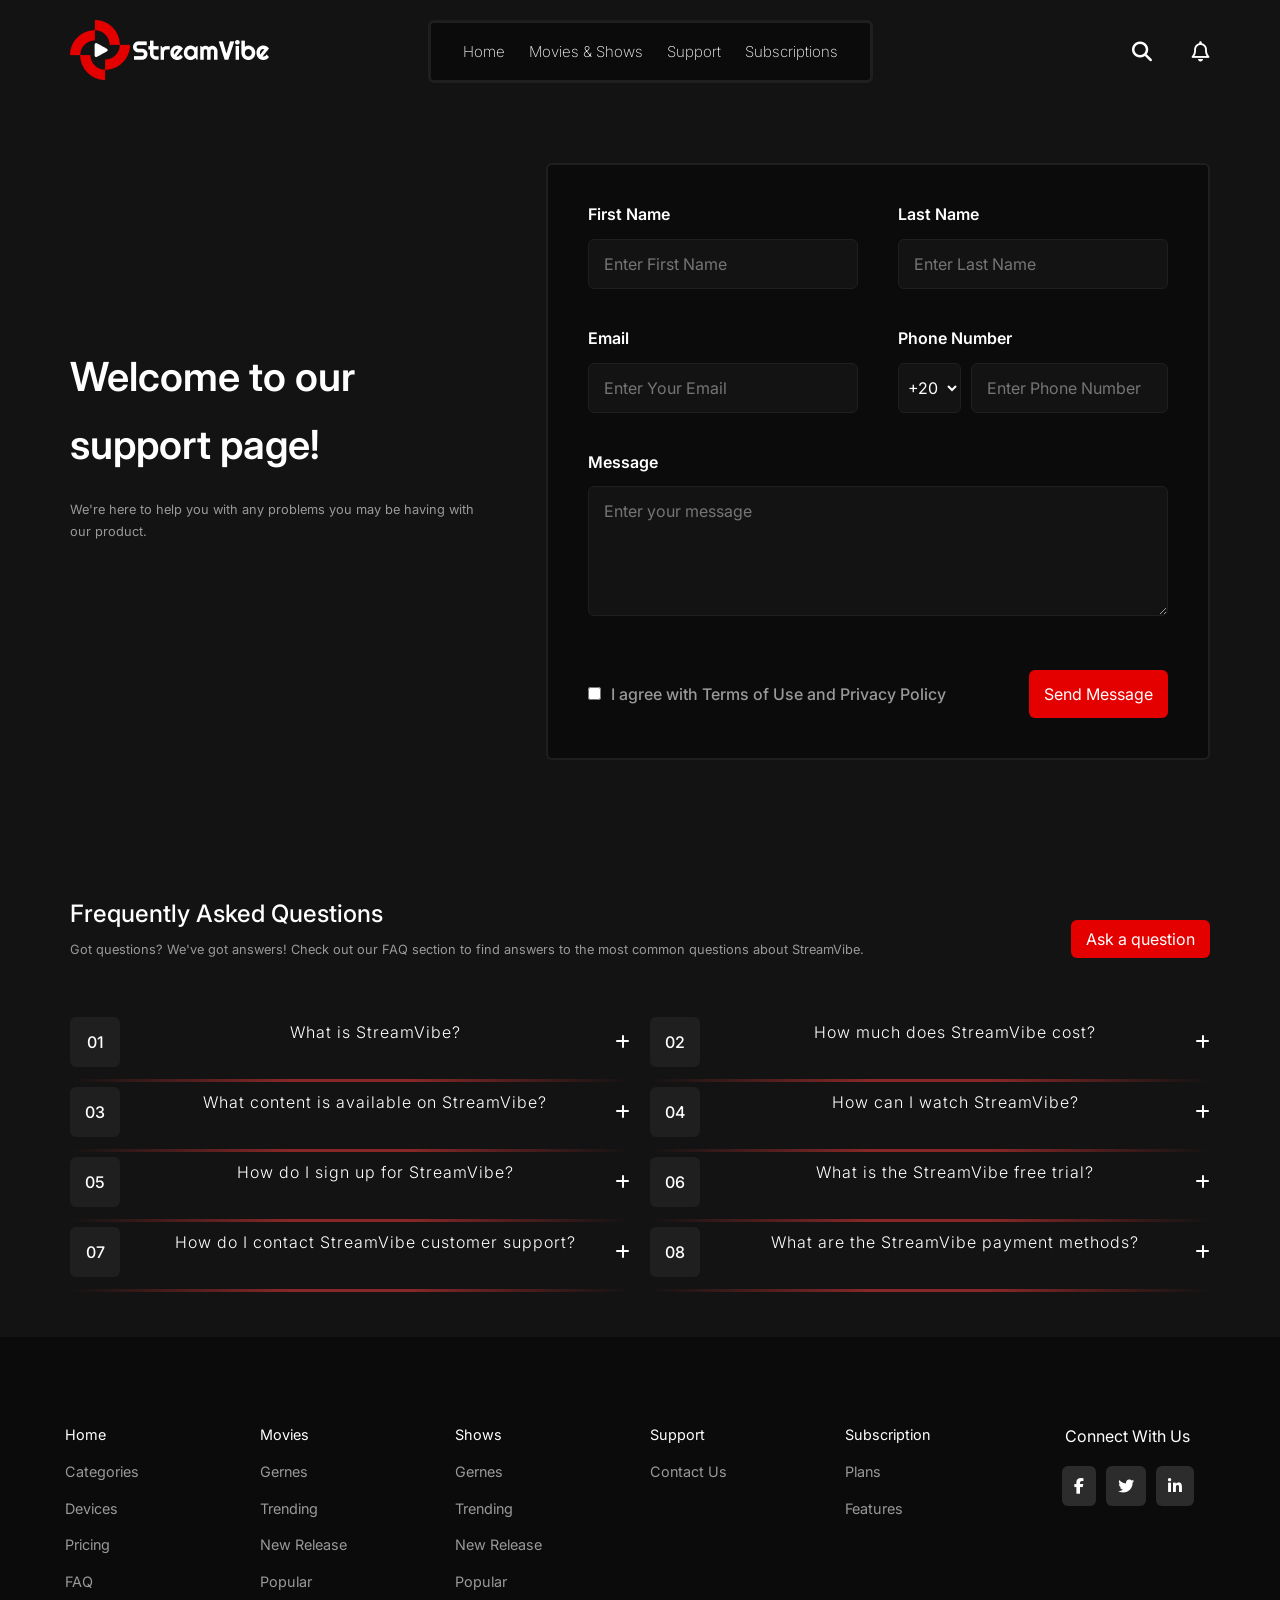
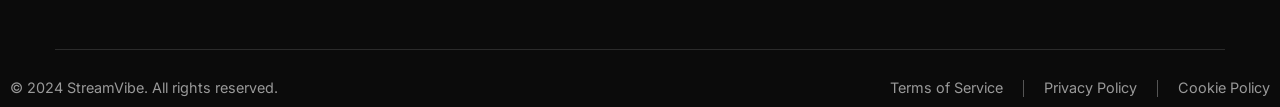
==== commit 3c464206: "changes" ====
--- a/support.html
+++ b/support.html
@@ -39,7 +39,7 @@
             <div class="box-form">
                 <h2>Welcome to our support page!</h2>
                 <p>We're here to help you with any problems you may be having with our product.</p>
-                <img src="images/Sub Container (1).png" alt="">
+                <img src="images/kkk.png" alt="">
             </div>
             <div class="form">
                 <form action="">
--- a/css/website.css
+++ b/css/website.css
@@ -9,7 +9,6 @@
   box-sizing: border-box;
   margin: 0;
   padding: 0;
-  
 }
 body {
   overflow-x: hidden;
@@ -54,7 +53,7 @@
 }
 /* header */
 header {
-  background-image: url(/imgs.home&movies/Sub\ Container\ \(1\).png);
+  background-image: url("../imgs.home&movies/fares.png");
   min-height: 100vh;
   background-size: cover;
   position: relative;
@@ -70,7 +69,7 @@
   top: 50%;
   left: 50%;
   transform: translate(-50%, -50%);
-  background-image: url(/imgs.home&movies/center.png);
+  background-image: url("../imgs.home&movies/center.png");
   background-size: cover;
   width: 400px;
   height: 400px;
@@ -374,7 +373,7 @@
   gap: 50px;
 
   .card {
-    height:fit-content;
+    height: fit-content;
     background-color: var(--secondry);
     padding: 15px 10px;
     border-radius: 6px;
@@ -399,7 +398,7 @@
   }
   .card img {
     width: 100%;
-    max-height:197px;
+    max-height: 197px;
     object-fit: cover;
     border-radius: 6px;
     opacity: 0.6;
@@ -420,67 +419,69 @@
     background-color: var(--button);
     padding: 5px 10px;
     border-radius: 6px;
-    font-size:.8rem;
-    text-transform:capitalize;
+    font-size: 0.8rem;
+    text-transform: capitalize;
   }
   h4 {
     font-weight: 500;
-    margin-top:5px;
+    margin-top: 5px;
   }
 }
 .trend .categories .slider-viewport .wrapper .cat-slider .card .info {
-  .time , .veiw {
-    display:flex;
-    align-items:center;
-    gap:3px;
-    background-color:var(--background) ;
-    padding:5px 10px;
-    border-radius:40px;
+  .time,
+  .veiw {
+    display: flex;
+    align-items: center;
+    gap: 3px;
+    background-color: var(--background);
+    padding: 5px 10px;
+    border-radius: 40px;
     border: 1px solid #2b2b2b;
     span {
-      color:#999999;
+      color: #999999;
       font-size: 0.65rem;
-      font-weight:500;
+      font-weight: 500;
     }
     svg {
-      width:18px !important;
+      width: 18px !important;
       height: 18px !important;
     }
   }
 }
 .new .categories .slider-viewport .wrapper .cat-slider .card .info {
   display: block;
-  text-align:center;
+  text-align: center;
   p {
-    color:#999999;
-    font-size:.65rem;
-    padding:5px 10px ;
-    background-color:var(--background);
-    border:1px solid #2b2b2b;
-    border-radius:40px;
+    color: #999999;
+    font-size: 0.65rem;
+    padding: 5px 10px;
+    background-color: var(--background);
+    border: 1px solid #2b2b2b;
+    border-radius: 40px;
   }
 }
 .must-watch .categories .slider-viewport .wrapper .cat-slider .card .info {
-  .time , .rate {
-    display:flex;
-    align-items:center;
-    gap:3px;
-    background-color:var(--background) ;
-    padding:5px 10px;
-    border-radius:40px;
+  .time,
+  .rate {
+    display: flex;
+    align-items: center;
+    gap: 3px;
+    background-color: var(--background);
+    padding: 5px 10px;
+    border-radius: 40px;
     border: 1px solid #2b2b2b;
     span {
-      color:#999999;
+      color: #999999;
       font-size: 0.6rem;
-      font-weight:500;
+      font-weight: 500;
     }
   }
   .time svg {
-    width:15px !important;
+    width: 15px !important;
     height: 15px !important;
   }
-   .rate svg {
-    width:45px !important;
+  .rate svg {
+    width: 45px !important;
     height: 15px !important;
   }
 }
@@ -905,10 +906,9 @@
 .free {
   padding-top: var(--padding-top);
   padding-bottom: var(--padding-top);
-
 }
 .trial {
-  background-image: url(/imgs.home&movies/888.png);
+  background-image: url("../imgs.home&movies/888.png");
   background-size: cover;
   height: 180px;
   display: flex;
@@ -1254,7 +1254,7 @@
 
 .Showes {
   padding-top: var(--padding-top);
-    padding-right: 20px;
+  padding-right: 20px;
   padding-left: 20px;
 }
 .Showes .showes {
@@ -1370,54 +1370,54 @@
 
 /* Content */
 .Content {
-  padding-top:var(--padding-top) ;
-}
-.Content .container{
+  padding-top: var(--padding-top);
+}
+.Content .container {
   display: flex;
   justify-content: space-around;
   gap: 40px;
 }
 
-.left .description{
-  background-color: #1A1A1A;
+.left .description {
+  background-color: #1a1a1a;
   padding: 20px;
   border-radius: 6px;
   border: 0.5px solid #2b2b2b;
-  h3{
+  h3 {
     color: #999999;
     font-size: 0.8rem;
     line-height: 1.6;
     margin-bottom: 20px;
     font-weight: 400;
   }
-  p{
+  p {
     color: white;
     font-size: 1rem;
     font-weight: 400;
     line-height: 1.6;
   }
 }
-.cast{
+.cast {
   padding: 30px;
-  background-color: #1A1A1A;
+  background-color: #1a1a1a;
   margin-top: 10px;
-    border: 0.5px solid #2b2b2b;
+  border: 0.5px solid #2b2b2b;
   border-radius: 6px;
-  .head{
+  .head {
     display: flex;
     align-items: center;
     justify-content: space-between;
-    h3{
+    h3 {
       color: #999999;
       font-size: 0.9rem;
       line-height: 1.6;
       margin-bottom: 20px;
       font-weight: 400;
     }
-    .arrows{
+    .arrows {
       display: flex;
       gap: 10px;
-      i{
+      i {
         color: white;
         background-color: #151515;
         padding: 10px;
@@ -1427,51 +1427,49 @@
       }
     }
   }
-  .actors{
+  .actors {
     text-align: center;
     padding-top: 10px;
     display: flex;
     justify-content: center;
     gap: 10px;
     flex-wrap: wrap;
-    img{
+    img {
       width: 80px;
     }
   }
 }
-.review{
-    padding: 20px;
-  background-color: #1A1A1A;
+.review {
+  padding: 20px;
+  background-color: #1a1a1a;
   margin-top: 10px;
-    border: 0.5px solid #2b2b2b;
+  border: 0.5px solid #2b2b2b;
   border-radius: 6px;
-  .f-line{
+  .f-line {
     display: flex;
     justify-content: space-between;
     align-items: center;
-    h3{
+    h3 {
       color: #999999;
       font-size: 1rem;
       line-height: 1.6;
       margin-bottom: 20px;
       font-weight: 400;
     }
-    .add{
-      background-color:#141414 ;
+    .add {
+      background-color: #141414;
       padding: 12px;
       border: 1px solid #2b2b2b;
       border-radius: 6px;
       color: white;
     }
   }
- 
-}
-
+}
 
 .s-line {
   padding-top: 30px;
 }
-.s-slider{
+.s-slider {
   overflow: hidden;
 }
 
@@ -1486,292 +1484,291 @@
   justify-content: center;
   gap: 30px;
 }
-
 
 .box {
   max-width: 350px;
   flex: 1;
-  background-color: #0F0F0F;
+  background-color: #0f0f0f;
   border-radius: 6px;
   padding: 30px 10px;
   border: 1px solid #2b2b2b;
-.name-rate {
-  display: flex;
-  justify-content: space-between;
-  align-items: center;
-  margin-bottom: 20px;
-  .rate{
-    background-color: #141414;
-    padding: 5px 7px;
-    border-radius: 20px;
-    border: 1px solid #2b2b2b;
+  .name-rate {
     display: flex;
+    justify-content: space-between;
     align-items: center;
-    justify-content: center;
-    gap: 5px;
-
-    span{
+    margin-bottom: 20px;
+    .rate {
+      background-color: #141414;
+      padding: 5px 7px;
+      border-radius: 20px;
+      border: 1px solid #2b2b2b;
+      display: flex;
+      align-items: center;
+      justify-content: center;
+      gap: 5px;
+
+      span {
+        color: #999999;
+        font-size: 0.9rem;
+      }
+
+      .stars i {
+        color: #e50000;
+      }
+
+      .four-half i:last-child {
+        background: linear-gradient(to right, #e50000 50%, #ccc 50%);
+        -webkit-background-clip: text;
+        -webkit-text-fill-color: transparent;
+      }
+      .four i:last-child {
+        color: #ccc;
+      }
+      .three i:nth-child(4),
+      .three i:nth-child(5) {
+        color: #ccc;
+      }
+    }
+    .name {
+      h3 {
+        color: white;
+        font-weight: 300;
+        margin-bottom: 5px;
+      }
+      span {
+        color: #999999;
+        font-size: 0.9rem;
+      }
+    }
+  }
+  .text {
+    p {
       color: #999999;
-      font-size: 0.9rem;
-    }
-
-    .stars i{
-      color: #e50000;
-    }
-
-.four-half i:last-child{
-  background: linear-gradient(to right, #e50000 50%, #ccc 50%);
-  -webkit-background-clip: text;
-  -webkit-text-fill-color: transparent;  }
-.four i:last-child{
-  color: #ccc;
- }
-.three i:nth-child(4) , .three i:nth-child(5) {
-  color: #ccc;
- }
-}
-.name{
-   h3{
-  color: white;
-  font-weight:300;
-  margin-bottom: 5px;
-}
-span{
-  color: #999999;
-  font-size: 0.9rem;
-}
-}
-  
-}
-.text{
-  p{
-    color: #999999;
-    font-size: 1rem;
-    line-height: 1.6;
-  }
-}
-}
-
-.review .switch{
+      font-size: 1rem;
+      line-height: 1.6;
+    }
+  }
+}
+
+.review .switch {
   padding-top: 40px;
   display: flex;
   justify-content: center;
   align-items: center;
   gap: 5px;
-  span{
+  span {
     background-color: #333333;
     width: 15px;
     height: 3px;
     border-radius: 20px;
     display: flex;
-    
-  }
-  span.active{
+  }
+  span.active {
     background-color: #e50000;
-}
-i{
-  color: #999999;
-  background-color: #141414;
-  padding: 10px;
-  border-radius: 50%;
-  border: 1px solid #2b2b2b;
-  cursor: pointer;
-}
-}
-
-.right{
+  }
+  i {
+    color: #999999;
+    background-color: #141414;
+    padding: 10px;
+    border-radius: 50%;
+    border: 1px solid #2b2b2b;
+    cursor: pointer;
+  }
+}
+
+.right {
   max-width: 300px;
   display: flex;
   flex-direction: column;
-  height:fit-content;
-    background-color: #1A1A1A;
-padding: 30px;
-border-radius: 6px;
-border: 0.5px solid #2b2b2b;
-.released{
-  .year{
-    display: flex;
-    gap: 5px;
-color: #999999;
-h4{
-  font-weight: 400
-}
-  }
-  span{
-    display: block;
-    color: white;
-    margin-top: 10px;
-    font-weight: 400;
-    font-size: 0.9rem;
-  }
-}
-.available{
-  padding-top: 30px;
-  .language{
-    display: flex;
-    gap: 5px;
-color: #999999;
-h4{
-  font-weight: 400
-}
-  }
-.languages{
-  span{
-    color: white;
-    display: inline-block;
-    font-weight: 300;
-    font-size: 0.9rem;
-    padding: 5px;
-    background-color:#141414;
-    border: 1px solid #2b2b2b;
-    border-radius: 6px;
-    margin-top: 10px;
-  }
-}
-}
-.rating{
-  padding-top: 30px;
-  .rate-t{
-    margin-bottom: 10px;
-    display: flex;
-    gap: 5px;
-    color: #999999;
-    h4{
-      font-weight: 400
-    }
-  }
-  .ratings{
-    display: flex;
-    justify-content: space-between;
-    gap: 10px;
-    .Box{
-      background-color: #141414;
-      padding: 10px;
-      border: 1px solid #2b2b2b;
-      border-radius: 6px;
-      h4{
-        color: white;
-        font-weight: 400;
-        font-size: 0.8rem;
-        margin-bottom: 10px;
-      }
-      .inner{
-        display: flex;
-        max-width: 100px;
-        justify-content: space-between;
-        font-size: 0.8rem;
-        .stars{
-          display: flex;
-          gap: 2px;
-        }
-         .stars i{
-          color: #e50000;
-        }
-        span{
-          color: #999999;
-          margin-left: 5px;
-        }
-        .four i:last-child{
-  color: #ccc;
- }
- .four-half i:last-child{
-  background: linear-gradient(to right, #e50000 50%, #ccc 50%);
-  -webkit-background-clip: text;
-  -webkit-text-fill-color: transparent;  }
-      }
-
-    }
-  }
-  .gernes{
-    padding-top: 30px;
-    .gerne{
+  height: fit-content;
+  background-color: #1a1a1a;
+  padding: 30px;
+  border-radius: 6px;
+  border: 0.5px solid #2b2b2b;
+  .released {
+    .year {
       display: flex;
       gap: 5px;
       color: #999999;
-      h4{
-        font-weight: 400
-      }
-    }
-    .types{
+      h4 {
+        font-weight: 400;
+      }
+    }
+    span {
+      display: block;
+      color: white;
       margin-top: 10px;
+      font-weight: 400;
+      font-size: 0.9rem;
+    }
+  }
+  .available {
+    padding-top: 30px;
+    .language {
       display: flex;
-      gap: 10px;
-      span{
+      gap: 5px;
+      color: #999999;
+      h4 {
+        font-weight: 400;
+      }
+    }
+    .languages {
+      span {
         color: white;
+        display: inline-block;
         font-weight: 300;
         font-size: 0.9rem;
+        padding: 5px;
         background-color: #141414;
-        padding: 5px;
         border: 1px solid #2b2b2b;
         border-radius: 6px;
-      }
-    }
-  }
-  .director{
+        margin-top: 10px;
+      }
+    }
+  }
+  .rating {
     padding-top: 30px;
-    h3{
+    .rate-t {
+      margin-bottom: 10px;
+      display: flex;
+      gap: 5px;
       color: #999999;
-      font-weight: 400;
-      margin-bottom: 10px;
-      font-size: 0.9rem;
-    }
-    .shetty{
-      background-color: #141414;
+      h4 {
+        font-weight: 400;
+      }
+    }
+    .ratings {
       display: flex;
-      align-items: center;
+      justify-content: space-between;
       gap: 10px;
-      padding: 5px 10px;
-      border-radius: 6px;
-      border: 1px solid #2b2b2b;
-      .image img{
-        width: 80px;
-      }
-      .name{
-        h4{
+      .Box {
+        background-color: #141414;
+        padding: 10px;
+        border: 1px solid #2b2b2b;
+        border-radius: 6px;
+        h4 {
           color: white;
           font-weight: 400;
           font-size: 0.8rem;
+          margin-bottom: 10px;
         }
-        span{
-          color: #999999;
+        .inner {
+          display: flex;
+          max-width: 100px;
+          justify-content: space-between;
           font-size: 0.8rem;
+          .stars {
+            display: flex;
+            gap: 2px;
+          }
+          .stars i {
+            color: #e50000;
+          }
+          span {
+            color: #999999;
+            margin-left: 5px;
+          }
+          .four i:last-child {
+            color: #ccc;
+          }
+          .four-half i:last-child {
+            background: linear-gradient(to right, #e50000 50%, #ccc 50%);
+            -webkit-background-clip: text;
+            -webkit-text-fill-color: transparent;
+          }
         }
       }
     }
-  }
-  .music{
-        padding-top: 30px;
-    h3{
-      color: #999999;
-      font-weight: 400;
-      margin-bottom: 10px;
-      font-size: 0.9rem;
-    }
-    .lok{
-       background-color: #141414;
-      display: flex;
-      align-items: center;
-      gap: 10px;
-      padding: 5px 10px;
-      border-radius: 6px;
-      border: 1px solid #2b2b2b;
-      .image img{
-        width: 80px;
-      }
-      .name{
-        h4{
+    .gernes {
+      padding-top: 30px;
+      .gerne {
+        display: flex;
+        gap: 5px;
+        color: #999999;
+        h4 {
+          font-weight: 400;
+        }
+      }
+      .types {
+        margin-top: 10px;
+        display: flex;
+        gap: 10px;
+        span {
           color: white;
-          font-weight: 400;
-          font-size: 0.8rem;
+          font-weight: 300;
+          font-size: 0.9rem;
+          background-color: #141414;
+          padding: 5px;
+          border: 1px solid #2b2b2b;
+          border-radius: 6px;
         }
-        span{
-          color: #999999;
-          font-size: 0.8rem;
+      }
+    }
+    .director {
+      padding-top: 30px;
+      h3 {
+        color: #999999;
+        font-weight: 400;
+        margin-bottom: 10px;
+        font-size: 0.9rem;
+      }
+      .shetty {
+        background-color: #141414;
+        display: flex;
+        align-items: center;
+        gap: 10px;
+        padding: 5px 10px;
+        border-radius: 6px;
+        border: 1px solid #2b2b2b;
+        .image img {
+          width: 80px;
         }
-      }
-    }
-  }
-}
+        .name {
+          h4 {
+            color: white;
+            font-weight: 400;
+            font-size: 0.8rem;
+          }
+          span {
+            color: #999999;
+            font-size: 0.8rem;
+          }
+        }
+      }
+    }
+    .music {
+      padding-top: 30px;
+      h3 {
+        color: #999999;
+        font-weight: 400;
+        margin-bottom: 10px;
+        font-size: 0.9rem;
+      }
+      .lok {
+        background-color: #141414;
+        display: flex;
+        align-items: center;
+        gap: 10px;
+        padding: 5px 10px;
+        border-radius: 6px;
+        border: 1px solid #2b2b2b;
+        .image img {
+          width: 80px;
+        }
+        .name {
+          h4 {
+            color: white;
+            font-weight: 400;
+            font-size: 0.8rem;
+          }
+          span {
+            color: #999999;
+            font-size: 0.8rem;
+          }
+        }
+      }
+    }
+  }
 }
 @media (max-width: 992px) {
   .Content .container {
@@ -1789,20 +1786,20 @@
   .cast .actors {
     flex-wrap: wrap;
   }
-    .actors img {
+  .actors img {
     width: 70px;
   }
-  .cont{
+  .cont {
     gap: 20px;
   }
-   .shetty , .lok{
+  .shetty,
+  .lok {
     width: fit-content;
     text-align: center;
-   }
-   .ratings{
+  }
+  .ratings {
     justify-content: center !important;
-   }
-
+  }
 }
 @media (max-width: 768px) {
   .cont {
@@ -1814,31 +1811,30 @@
   .box {
     max-width: 100%;
   }
-  .name-rate{
+  .name-rate {
     flex-wrap: wrap;
   }
 }
-@media (max-width: 400px){
-
-  .name-rate{
+@media (max-width: 400px) {
+  .name-rate {
     flex-direction: column;
     gap: 10px;
-    .rate{
+    .rate {
       flex-direction: column;
     }
   }
-   .f-line{
+  .f-line {
     flex-direction: column;
-   }
-   .ratings{
+  }
+  .ratings {
     flex-direction: column;
     gap: 20px;
-   }
-      .shetty , .lok{
+  }
+  .shetty,
+  .lok {
     width: 100%;
     flex-direction: column;
-    
-   }
+  }
 }
 @media (max-width: 576px) {
   .cast,
@@ -1864,23 +1860,30 @@
   min-width: 0 !important;
 }
 /* page open */
-.grid{
+.grid {
   position: relative;
   &::before {
     content: "";
     position: absolute;
     top: 0;
     left: 0;
-    width:100%;
+    width: 100%;
     height: 100%;
-    background-image: linear-gradient(to top, #131313, #1313137e, #13131323, transparent, transparent);
+    background-image: linear-gradient(
+      to top,
+      #131313,
+      #1313137e,
+      #13131323,
+      transparent,
+      transparent
+    );
   }
   p {
-    max-width:80%;
+    max-width: 80%;
   }
 }
 .season {
-  background-color:#1A1A1A;
+  background-color: #1a1a1a;
   border: 0.5px solid #2b2b2b;
   border-radius: 6px;
   padding: 25px;
@@ -1894,12 +1897,12 @@
   }
 }
 .season .sea {
-  background-color:#0F0F0F;
+  background-color: #0f0f0f;
   border: 0.5px solid #2b2b2b;
   border-radius: 6px;
   padding: 20px;
   .name {
-    display:flex;
+    display: flex;
     justify-content: space-between;
     align-items: center;
     h3 {
@@ -1909,7 +1912,7 @@
       span {
         color: #888888;
         font-size: 0.95rem;
-        margin-left:10px;
+        margin-left: 10px;
       }
     }
     .svg {
@@ -1917,18 +1920,18 @@
       width: 40px;
       height: 40px;
       display: flex;
-      justify-content:center;
+      justify-content: center;
       align-items: center;
       border-radius: 50%;
       border: 1px solid #2b2b2b;
       cursor: pointer;
       transition: all 0.3s ease;
       svg {
-        stroke:#999999;
+        stroke: #999999;
       }
       &:hover {
-        background-color: #0F0F0F;
-        border-color:white;
+        background-color: #0f0f0f;
+        border-color: white;
         svg {
           stroke: white;
         }
@@ -1944,13 +1947,13 @@
 }
 .sea.active {
   .name {
-    margin-bottom:20px;
+    margin-bottom: 20px;
   }
   .svg svg {
-    transform:rotate(180deg);
+    transform: rotate(180deg);
   }
   .episodes {
-    display:block;
+    display: block;
   }
 }
 .sea .ep {
@@ -1960,9 +1963,9 @@
   border-top: 0.5px solid #2b2b2b;
   padding: 20px 0;
   .image {
-    display:flex;
+    display: flex;
     align-items: center;
-    gap:10px;
+    gap: 10px;
     span {
       color: #999999;
       font-size: 1.2rem;
@@ -1970,28 +1973,28 @@
     }
   }
   .info {
-    display:flex;
-    flex-wrap:wrap;
+    display: flex;
+    flex-wrap: wrap;
     align-items: center;
     gap: 10px;
     h4 {
-      flex:1;
+      flex: 1;
       color: white;
       font-size: 1.1rem;
       font-weight: 500;
     }
     .time {
       background-color: #141414;
-      padding:8px 10px;
-      color:#999999;
+      padding: 8px 10px;
+      color: #999999;
       font-size: 0.9rem;
-      font-weight:500;
-      border:1.5px solid #2b2b2b;
+      font-weight: 500;
+      border: 1.5px solid #2b2b2b;
       border-radius: 10px;
-      display:flex;
-      justify-content:center;
-      align-items:center;
-      gap:5px;
+      display: flex;
+      justify-content: center;
+      align-items: center;
+      gap: 5px;
     }
     p {
       flex-basis: 100%;
@@ -2003,69 +2006,70 @@
 }
 @media (max-width: 768px) {
   .sea .ep {
-    flex-direction:column;
+    flex-direction: column;
     align-items: flex-start;
     .image {
-      flex-direction:row-reverse;
+      flex-direction: row-reverse;
     }
     .info {
-      flex-direction:column-reverse;
+      flex-direction: column-reverse;
       align-items: flex-start;
       p {
-        display:none;
+        display: none;
       }
     }
   }
 }
 /*support page*/
-.form-pak{
+.form-pak {
   padding-top: var(--padding-top);
   padding-bottom: 60px;
 }
 .form-pak .container {
-  display:flex;
-  align-items:center;
-  gap:40px
+  display: flex;
+  align-items: center;
+  gap: 40px;
 }
 .form-pak .container .box-form {
-  flex-basis:calc(40% - 20px);
+  flex-basis: calc(40% - 20px);
   padding-right: 30px;
   h2 {
     font-size: 2.5rem;
-    line-height:1.7;
-    font-weight:600;
-    color:white;
+    line-height: 1.7;
+    font-weight: 600;
+    color: white;
   }
   p {
-    font-size:.8rem;
+    font-size: 0.8rem;
     color: #999999;
-    line-height:1.7;
+    line-height: 1.7;
     margin: 20px 0;
   }
   img {
-    max-width:100%;
+    max-width: 100%;
   }
 }
 .form-pak .container .form {
-  flex-basis:calc(60% - 20px);
-  background-color:var(--footer);
-  padding:40px;
+  flex-basis: calc(60% - 20px);
+  background-color: var(--footer);
+  padding: 40px;
   border: 2px solid var(--secondry);
-  border-radius:6px;
-  input, textarea {
+  border-radius: 6px;
+  input,
+  textarea {
     width: 100%;
-    padding:15px;
-    background-color:var(--background);
-    border:1px solid var(--secondry);
-    border-radius:6px;
-    color:white;
+    padding: 15px;
+    background-color: var(--background);
+    border: 1px solid var(--secondry);
+    border-radius: 6px;
+    color: white;
   }
 }
 .form-pak .container .form form {
-  display:flex;
-  align-items:center;
+  display: flex;
+  align-items: center;
   flex-wrap: wrap;
-  gap:40px;
+  gap: 40px;
 }
 .form-pak .container .form form .input {
   flex-basis: calc(50% - 20px);
@@ -2073,52 +2077,52 @@
 .form-pak .container .form form .input.message {
   flex-basis: 100%;
   textarea {
-  height: 130px;
+    height: 130px;
   }
 }
 .form-pak .container .form .input label {
-    display:block;
-    color:white;
-    font-size:1rem;
-    font-weight:600;
-    margin-bottom: 15px;
+  display: block;
+  color: white;
+  font-size: 1rem;
+  font-weight: 600;
+  margin-bottom: 15px;
 }
 .form-pak .container .form form .input .tel {
-  display:flex;
-  gap:10px;
+  display: flex;
+  gap: 10px;
   input {
-    flex:1;
+    flex: 1;
   }
   select {
-    padding:5px;
-    background-color:var(--background);
-    border:1px solid var(--secondry);
-    border-radius:6px;
-    color:white;
+    padding: 5px;
+    background-color: var(--background);
+    border: 1px solid var(--secondry);
+    border-radius: 6px;
+    color: white;
   }
 }
 .form-pak .container .form .send {
-  display:flex;
+  display: flex;
   justify-content: space-between;
   align-items: center;
-  width:100%;
+  width: 100%;
   margin-top: 50px;
   .input {
-    display:flex;
+    display: flex;
     align-items: center;
-    gap:10px;
+    gap: 10px;
     input {
       width: fit-content;
-      background-color:var(--background);
-      border:1px solid var(--secondry);
-      border-radius:6px;
-      color:white;
+      background-color: var(--background);
+      border: 1px solid var(--secondry);
+      border-radius: 6px;
+      color: white;
     }
     label {
-      display:block;
-      color:#999999;
-      font-size:1rem;
-      font-weight:500;
+      display: block;
+      color: #999999;
+      font-size: 1rem;
+      font-weight: 500;
       margin-bottom: 0;
     }
   }
@@ -2146,7 +2150,7 @@
   }
 }
 @media (max-width: 768px) {
-  .form-pak .container .form form ,
+  .form-pak .container .form form,
   .form-pak .container .form .send {
     flex-direction: column;
     align-items: stretch;
@@ -2155,14 +2159,14 @@
     }
   }
   .form-pak .container .form form .input {
-    flex-basis:100%;
+    flex-basis: 100%;
     input {
-      flex:1;
+      flex: 1;
     }
   }
 }
 .sup-ask {
-  padding-bottom:60px;
+  padding-bottom: 60px;
 }
 /* subscribe page */
 .table {
@@ -2170,13 +2174,13 @@
   .text {
     margin-bottom: 30px;
     h3 {
-      color:white;
+      color: white;
       font-size: 2rem;
-      font-weight:600;
-      margin-bottom:10px
+      font-weight: 600;
+      margin-bottom: 10px;
     }
     p {
-      max-width:95%;
+      max-width: 95%;
       color: #999999;
       font-size: 0.93rem;
       line-height: 1.6;
@@ -2184,55 +2188,55 @@
   }
   ul {
     display: grid;
-    grid-template-columns: repeat(4 , 1fr);
-    align-items:center;
+    grid-template-columns: repeat(4, 1fr);
+    align-items: center;
     li {
       padding: 20px;
       color: #999999;
       font-size: 0.9rem;
-      line-height:1.6;
+      line-height: 1.6;
     }
   }
 }
 .table-body {
-  border:1.5px solid #2b2b2b;
-  border-radius:6px;
+  border: 1.5px solid #2b2b2b;
+  border-radius: 6px;
   ul li:not(:first-child) {
-    border-left:1.5px solid #2b2b2b;
+    border-left: 1.5px solid #2b2b2b;
   }
 }
 .table-header {
   background-color: #0f0f0f;
   ul li {
     cursor: pointer;
-    font-size:1rem;
+    font-size: 1rem;
     color: white;
-    font-weight :500;
+    font-weight: 500;
     span {
-      font-size:.6rem;
+      font-size: 0.6rem;
       font-weight: 400;
-      padding:3px 5px;
-      background-color:var(--button);
+      padding: 3px 5px;
+      background-color: var(--button);
     }
   }
 }
 .sub-table ul {
   border-top: 1.5px solid #2b2b2b;
   li:not(.feature) {
-    font-size: .8rem;
+    font-size: 0.8rem;
   }
 }
 @media (max-width: 768px) {
   .table-header {
     padding: 10px;
-    border: 1px solid #2b2b2b ;
+    border: 1px solid #2b2b2b;
     margin-bottom: 20px;
     border-radius: 8px;
     text-align: center;
     ul {
       display: grid;
-      grid-template-columns: repeat(3 , 1fr);
-      align-items:center;
+      grid-template-columns: repeat(3, 1fr);
+      align-items: center;
       justify-content: center;
     }
     ul li {
@@ -2247,14 +2251,14 @@
       display: none;
     }
     ul li.active {
-      color:white;
-      background-color:var(--secondry);
+      color: white;
+      background-color: var(--secondry);
     }
   }
   .table-body {
-    border:none !important;
+    border: none !important;
     ul li:not(:first-child) {
-      border-left:none !important;
+      border-left: none !important;
     }
   }
   .sub-table {
@@ -2273,17 +2277,17 @@
         color: white;
       }
     }
-    ul.devices , 
+    ul.devices,
     ul.content {
-      flex-basis:100%;
+      flex-basis: 100%;
     }
     ul.price {
-      order:-2;
+      order: -2;
     }
     ul.free-trial {
-      order:-1;
-    }
-    ul li:not(.feature):not(.active){
+      order: -1;
+    }
+    ul li:not(.feature):not(.active) {
       display: none;
     }
   }
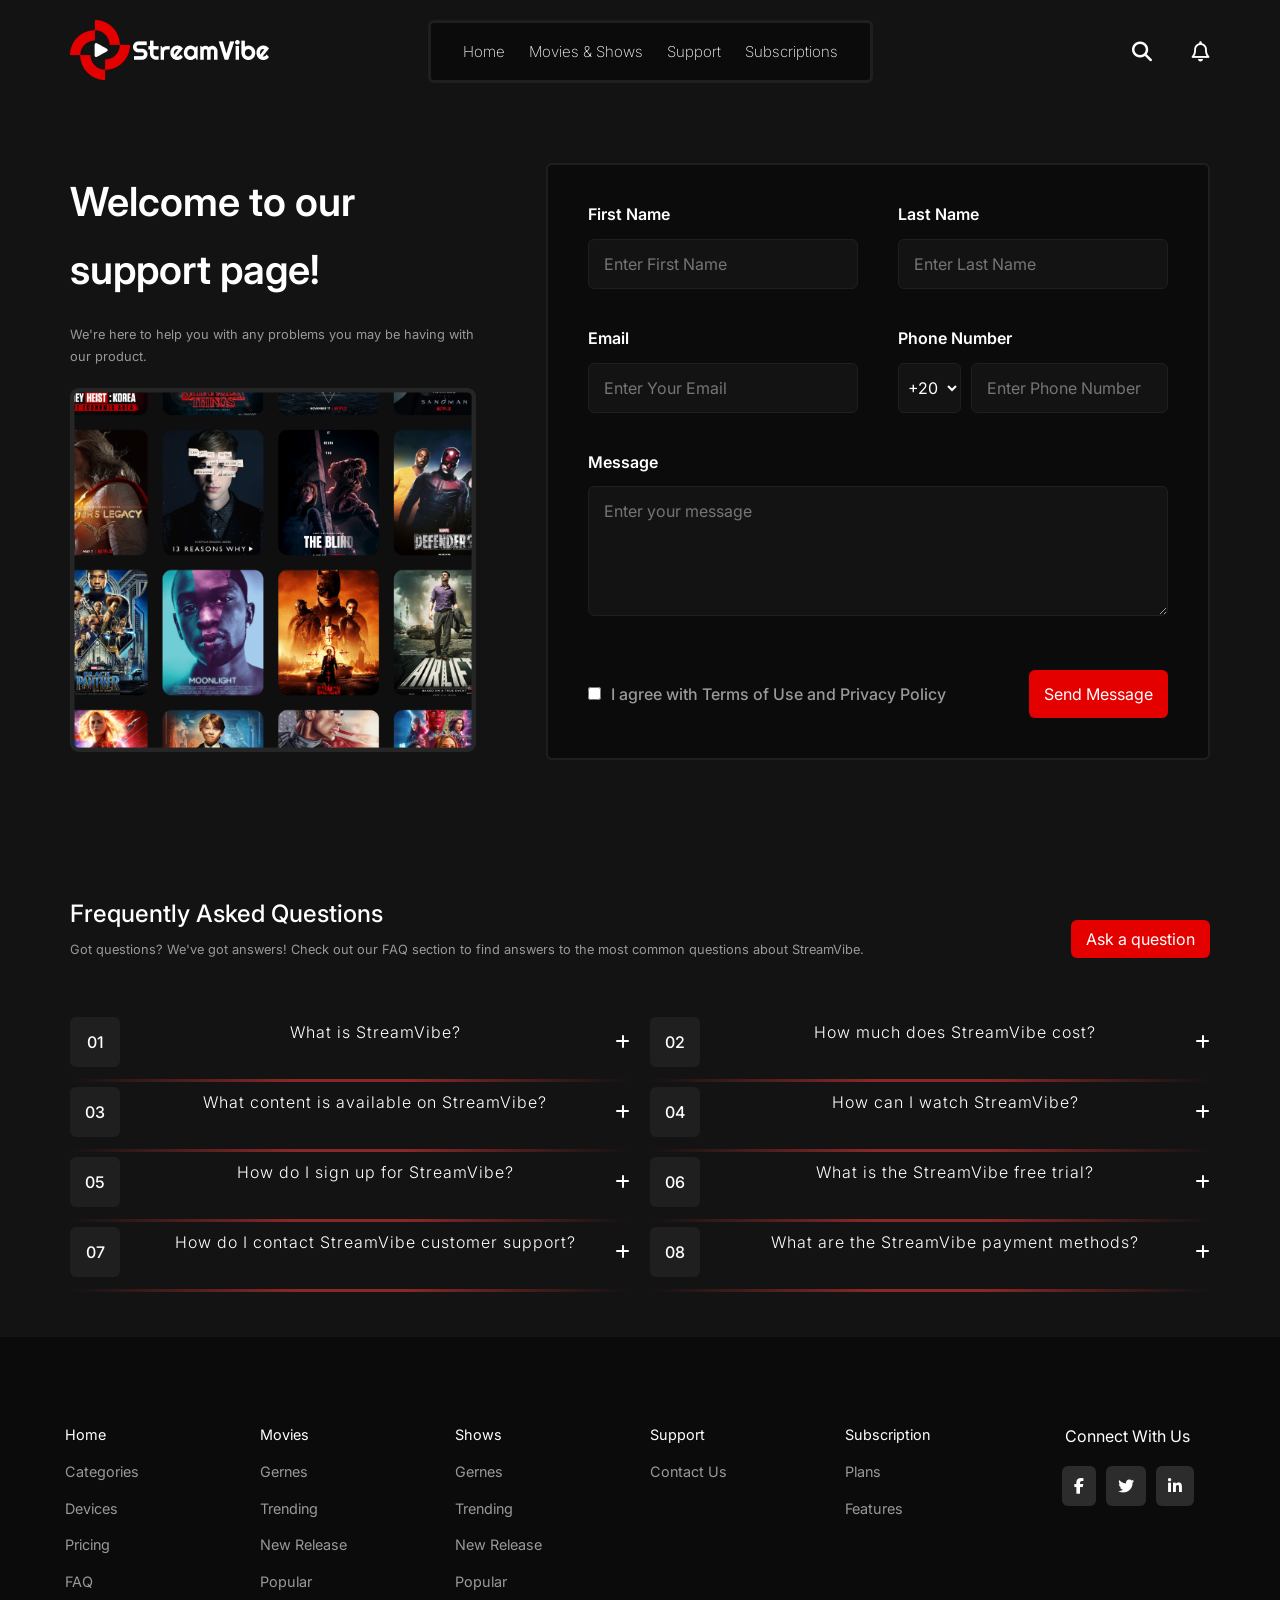
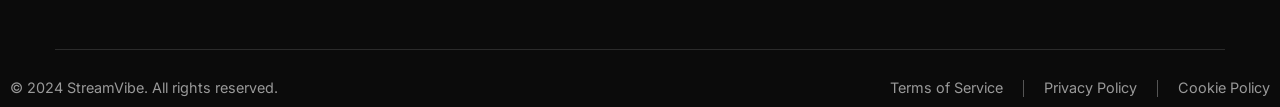
==== commit 838051af: "file modified" ====
--- a/support.html
+++ b/support.html
@@ -39,7 +39,7 @@
             <div class="box-form">
                 <h2>Welcome to our support page!</h2>
                 <p>We're here to help you with any problems you may be having with our product.</p>
-                <img src="images/kkk.png" alt="">
+                <img src="imgs.home&movies/kkk.png" alt="">
             </div>
             <div class="form">
                 <form action="">
